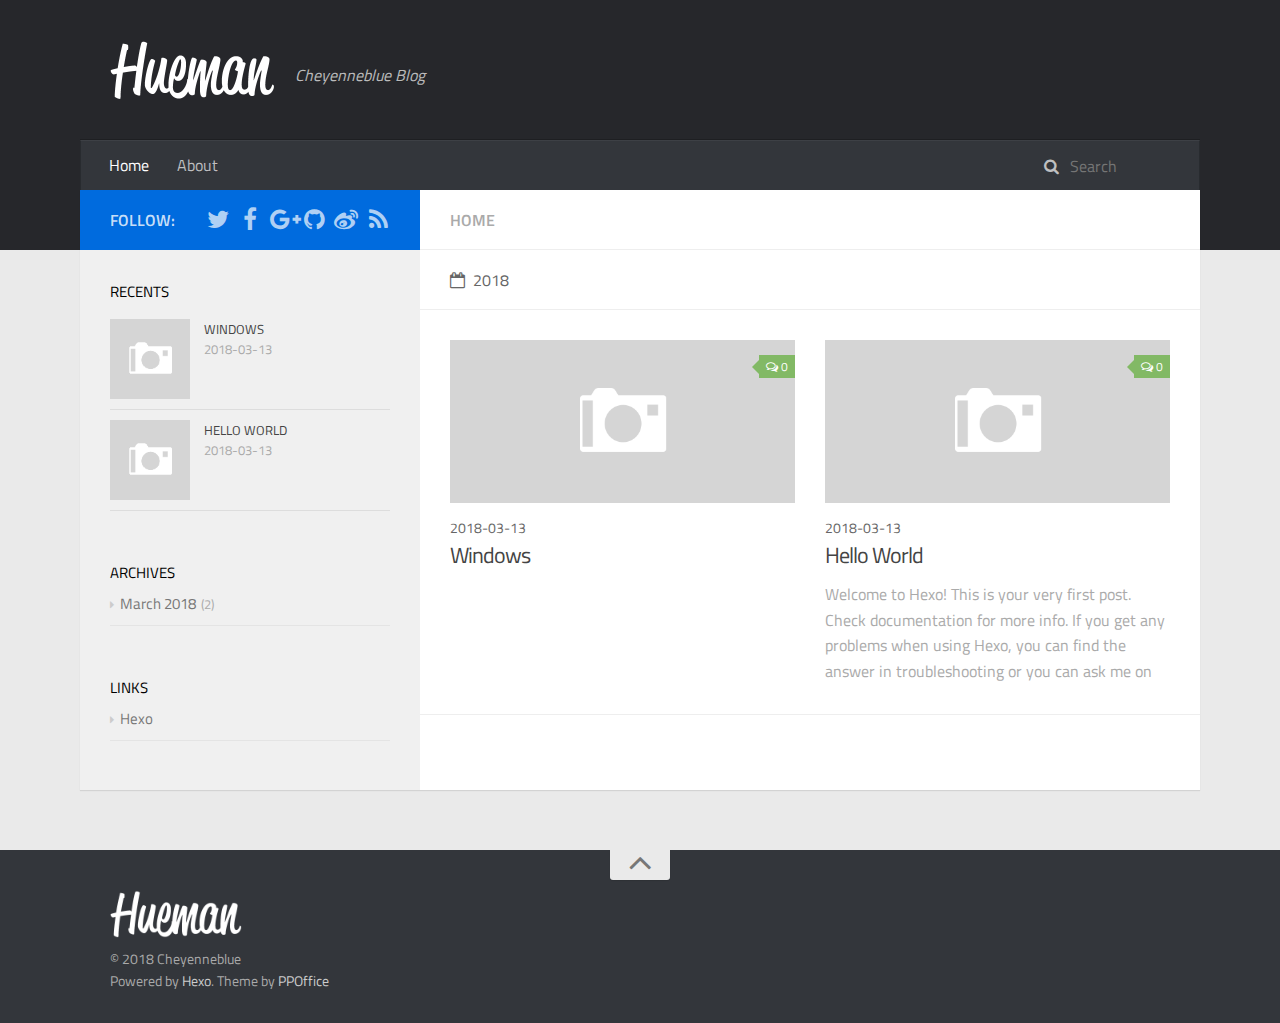
==== index.html @ 45912588 "Site updated: 2018-03-13 18:03:38" ====
<!DOCTYPE html>
<html>
<head>
    <meta charset="utf-8">
    
    <title>Geeks IT Blog</title>
    
    <meta name="viewport" content="width=device-width, initial-scale=1, maximum-scale=1">
    
    <meta name="description" content="Cheyenneblue IT Blog">
<meta property="og:type" content="website">
<meta property="og:title" content="Geeks IT Blog">
<meta property="og:url" content="http://gisferrada.github.io/index.html">
<meta property="og:site_name" content="Geeks IT Blog">
<meta property="og:description" content="Cheyenneblue IT Blog">
<meta property="og:locale" content="en">
<meta name="twitter:card" content="summary">
<meta name="twitter:title" content="Geeks IT Blog">
<meta name="twitter:description" content="Cheyenneblue IT Blog">
    

    
        <link rel="alternate" href="/" title="Geeks IT Blog" type="application/atom+xml" />
    

    

    <link rel="stylesheet" href="/libs/font-awesome/css/font-awesome.min.css">
    <link rel="stylesheet" href="/libs/titillium-web/styles.css">
    <link rel="stylesheet" href="/libs/source-code-pro/styles.css">

    <link rel="stylesheet" href="/css/style.css">

    <script src="/libs/jquery/2.0.3/jquery.min.js"></script>
    
    
        <link rel="stylesheet" href="/libs/lightgallery/css/lightgallery.min.css">
    
    
        <link rel="stylesheet" href="/libs/justified-gallery/justifiedGallery.min.css">
    
    
    


</head>

<body>
    <div id="wrap">
        <header id="header">
    <div id="header-outer" class="outer">
        <div class="container">
            <div class="container-inner">
                <div id="header-title">
                    <h1 class="logo-wrap">
                        <a href="/" class="logo"></a>
                    </h1>
                    
                        <h2 class="subtitle-wrap">
                            <p class="subtitle">Cheyenneblue Blog</p>
                        </h2>
                    
                </div>
                <div id="header-inner" class="nav-container">
                    <a id="main-nav-toggle" class="nav-icon fa fa-bars"></a>
                    <div class="nav-container-inner">
                        <ul id="main-nav">
                            
                                <li class="main-nav-list-item" >
                                    <a class="main-nav-list-link" href="/hexo-theme-hueman/">Home</a>
                                </li>
                            
                                        
                                    
                                <li class="main-nav-list-item" >
                                    <a class="main-nav-list-link" href="/hexo-theme-hueman/about/index.html">About</a>
                                </li>
                            
                        </ul>
                        <nav id="sub-nav">
                            <div id="search-form-wrap">

    <form class="search-form">
        <input type="text" class="ins-search-input search-form-input" placeholder="Search" />
        <button type="submit" class="search-form-submit"></button>
    </form>
    <div class="ins-search">
    <div class="ins-search-mask"></div>
    <div class="ins-search-container">
        <div class="ins-input-wrapper">
            <input type="text" class="ins-search-input" placeholder="Type something..." />
            <span class="ins-close ins-selectable"><i class="fa fa-times-circle"></i></span>
        </div>
        <div class="ins-section-wrapper">
            <div class="ins-section-container"></div>
        </div>
    </div>
</div>
<script>
(function (window) {
    var INSIGHT_CONFIG = {
        TRANSLATION: {
            POSTS: 'Posts',
            PAGES: 'Pages',
            CATEGORIES: 'Categories',
            TAGS: 'Tags',
            UNTITLED: '(Untitled)',
        },
        ROOT_URL: '/',
        CONTENT_URL: '/content.json',
    };
    window.INSIGHT_CONFIG = INSIGHT_CONFIG;
})(window);
</script>
<script src="/js/insight.js"></script>

</div>
                        </nav>
                    </div>
                </div>
            </div>
        </div>
    </div>
</header>
        <div class="container">
            <div class="main-body container-inner">
                <div class="main-body-inner">
                    <section id="main">
                        <div class="main-body-header">
    <h1 class="header">
    
    <em class="page-title-link" data-url="home">Home</em>
    </h1>
</div>
                        <div class="main-body-content">
                            

    
    
        
        
        <section class="archives-wrap">
            <div class="archive-year-wrap">
                <a href="/archives/2018" class="archive-year"><i class="icon fa fa-calendar-o"></i>2018</a>
            </div>
            <div class="archives">
    
    
    
        <div class="article-row">
    
        <article class="article article-summary">
    <div class="article-summary-inner">
        
        <a href="/2018/03/13/Windows/" class="thumbnail">
    
    
        <span class="thumbnail-image thumbnail-none"></span>
    
    
        
<span class="comment-counter">
    <i class="fa fa-comments-o"></i>
    
        <span class="disqus-comment-count" data-disqus-identifier="" data-disqus-url="http://gisferrada.github.io/2018/03/13/Windows/">0</span>
    
</span>


    
</a>

        
        <div class="article-meta">
            <div class="category">
            
            </div>
            <div class="date"><time datetime="2018-03-13T07:23:12.000Z" itemprop="datePublished">2018-03-13</time></div>
        </div>
        
    
        <h1 class="article-title" itemprop="name">
        <a href="/2018/03/13/Windows/">Windows</a>
        </h1>
    

        <p class="article-excerpt">
            
        </p>
    </div>
</article>
    

    
    
    
    
        <article class="article article-summary">
    <div class="article-summary-inner">
        
        <a href="/2018/03/13/hello-world/" class="thumbnail">
    
    
        <span class="thumbnail-image thumbnail-none"></span>
    
    
        
<span class="comment-counter">
    <i class="fa fa-comments-o"></i>
    
        <span class="disqus-comment-count" data-disqus-identifier="" data-disqus-url="http://gisferrada.github.io/2018/03/13/hello-world/">0</span>
    
</span>


    
</a>

        
        <div class="article-meta">
            <div class="category">
            
            </div>
            <div class="date"><time datetime="2018-03-13T05:53:38.416Z" itemprop="datePublished">2018-03-13</time></div>
        </div>
        
    
        <h1 class="article-title" itemprop="name">
        <a href="/2018/03/13/hello-world/">Hello World</a>
        </h1>
    

        <p class="article-excerpt">
            Welcome to Hexo! This is your very first post. Check documentation for more info. If you get any problems when using Hexo, you can find the answer in troubleshooting or you can ask me on GitHub.
Quick
        </p>
    </div>
</article>
    
        </div>
    


    </div></section>



                        </div>
                    </section>
                    <aside id="sidebar">
    <a class="sidebar-toggle" title="Expand Sidebar"><i class="toggle icon"></i></a>
    <div class="sidebar-top">
        <p>follow:</p>
        <ul class="social-links">
            
                
                <li>
                    <a class="social-tooltip" title="twitter" href="/" target="_blank">
                        <i class="icon fa fa-twitter"></i>
                    </a>
                </li>
                
            
                
                <li>
                    <a class="social-tooltip" title="facebook" href="/" target="_blank">
                        <i class="icon fa fa-facebook"></i>
                    </a>
                </li>
                
            
                
                <li>
                    <a class="social-tooltip" title="google-plus" href="/" target="_blank">
                        <i class="icon fa fa-google-plus"></i>
                    </a>
                </li>
                
            
                
                <li>
                    <a class="social-tooltip" title="github" href="https://github.com/ppoffice/hexo-theme-hueman" target="_blank">
                        <i class="icon fa fa-github"></i>
                    </a>
                </li>
                
            
                
                <li>
                    <a class="social-tooltip" title="weibo" href="/" target="_blank">
                        <i class="icon fa fa-weibo"></i>
                    </a>
                </li>
                
            
                
                <li>
                    <a class="social-tooltip" title="rss" href="/" target="_blank">
                        <i class="icon fa fa-rss"></i>
                    </a>
                </li>
                
            
        </ul>
    </div>
    
    <div class="widgets-container">
        
            
                

            
                
    <div class="widget-wrap">
        <h3 class="widget-title">recents</h3>
        <div class="widget">
            <ul id="recent-post" class="">
                
                    <li>
                        
                        <div class="item-thumbnail">
                            <a href="/2018/03/13/Windows/" class="thumbnail">
    
    
        <span class="thumbnail-image thumbnail-none"></span>
    
    
</a>

                        </div>
                        
                        <div class="item-inner">
                            <p class="item-category"></p>
                            <p class="item-title"><a href="/2018/03/13/Windows/" class="title">Windows</a></p>
                            <p class="item-date"><time datetime="2018-03-13T07:23:12.000Z" itemprop="datePublished">2018-03-13</time></p>
                        </div>
                    </li>
                
                    <li>
                        
                        <div class="item-thumbnail">
                            <a href="/2018/03/13/hello-world/" class="thumbnail">
    
    
        <span class="thumbnail-image thumbnail-none"></span>
    
    
</a>

                        </div>
                        
                        <div class="item-inner">
                            <p class="item-category"></p>
                            <p class="item-title"><a href="/2018/03/13/hello-world/" class="title">Hello World</a></p>
                            <p class="item-date"><time datetime="2018-03-13T05:53:38.416Z" itemprop="datePublished">2018-03-13</time></p>
                        </div>
                    </li>
                
            </ul>
        </div>
    </div>

            
                

            
                
    <div class="widget-wrap widget-list">
        <h3 class="widget-title">archives</h3>
        <div class="widget">
            <ul class="archive-list"><li class="archive-list-item"><a class="archive-list-link" href="/archives/2018/03/">March 2018</a><span class="archive-list-count">2</span></li></ul>
        </div>
    </div>


            
                

            
                

            
                
    <div class="widget-wrap widget-list">
        <h3 class="widget-title">links</h3>
        <div class="widget">
            <ul>
                
                    <li>
                        <a href="http://hexo.io">Hexo</a>
                    </li>
                
            </ul>
        </div>
    </div>


            
        
    </div>
</aside>
                </div>
            </div>
        </div>
        <footer id="footer">
    <div class="container">
        <div class="container-inner">
            <a id="back-to-top" href="javascript:;"><i class="icon fa fa-angle-up"></i></a>
            <div class="credit">
                <h1 class="logo-wrap">
                    <a href="/" class="logo"></a>
                </h1>
                <p>&copy; 2018 Cheyenneblue</p>
                <p>Powered by <a href="//hexo.io/" target="_blank">Hexo</a>. Theme by <a href="//github.com/ppoffice" target="_blank">PPOffice</a></p>
            </div>
        </div>
    </div>
</footer>
        
    
    <script>
    var disqus_shortname = 'hexo-theme-hueman';
    
    
    (function() {
    var dsq = document.createElement('script');
    dsq.type = 'text/javascript';
    dsq.async = true;
    dsq.src = '//' + disqus_shortname + '.disqus.com/count.js';
    (document.getElementsByTagName('head')[0] || document.getElementsByTagName('body')[0]).appendChild(dsq);
    })();
    </script>




    
        <script src="/libs/lightgallery/js/lightgallery.min.js"></script>
        <script src="/libs/lightgallery/js/lg-thumbnail.min.js"></script>
        <script src="/libs/lightgallery/js/lg-pager.min.js"></script>
        <script src="/libs/lightgallery/js/lg-autoplay.min.js"></script>
        <script src="/libs/lightgallery/js/lg-fullscreen.min.js"></script>
        <script src="/libs/lightgallery/js/lg-zoom.min.js"></script>
        <script src="/libs/lightgallery/js/lg-hash.min.js"></script>
        <script src="/libs/lightgallery/js/lg-share.min.js"></script>
        <script src="/libs/lightgallery/js/lg-video.min.js"></script>
    
    
        <script src="/libs/justified-gallery/jquery.justifiedGallery.min.js"></script>
    
    



<!-- Custom Scripts -->
<script src="/js/main.js"></script>

    </div>
</body>
</html>
---- libs/titillium-web/styles.css ----
/* latin-ext */
@font-face {
  font-family: 'Titillium Web';
  font-style: normal;
  font-weight: 300;
  src: local('Titillium WebLight'), local('TitilliumWeb-Light'), url(fonts/anMUvcNT0H1YN4FII8wpr9INifKjd1RJ3NxxEi9Cy2w.woff2) format('woff2');
  unicode-range: U+0100-024F, U+1E00-1EFF, U+20A0-20AB, U+20AD-20CF, U+2C60-2C7F, U+A720-A7FF;
}
/* latin */
@font-face {
  font-family: 'Titillium Web';
  font-style: normal;
  font-weight: 300;
  src: local('Titillium WebLight'), local('TitilliumWeb-Light'), url(fonts/anMUvcNT0H1YN4FII8wpr4-67659ICLY8bMrYhtePPA.woff2) format('woff2');
  unicode-range: U+0000-00FF, U+0131, U+0152-0153, U+02C6, U+02DA, U+02DC, U+2000-206F, U+2074, U+20AC, U+2212, U+2215, U+E0FF, U+EFFD, U+F000;
}
/* latin-ext */
@font-face {
  font-family: 'Titillium Web';
  font-style: normal;
  font-weight: 400;
  src: local('Titillium Web'), local('TitilliumWeb-Regular'), url(fonts/7XUFZ5tgS-tD6QamInJTcSo_WB_cotcEMUw1LsIE8mM.woff2) format('woff2');
  unicode-range: U+0100-024F, U+1E00-1EFF, U+20A0-20AB, U+20AD-20CF, U+2C60-2C7F, U+A720-A7FF;
}
/* latin */
@font-face {
  font-family: 'Titillium Web';
  font-style: normal;
  font-weight: 400;
  src: local('Titillium Web'), local('TitilliumWeb-Regular'), url(fonts/7XUFZ5tgS-tD6QamInJTcZSnX671uNZIV63UdXh3Mg0.woff2) format('woff2');
  unicode-range: U+0000-00FF, U+0131, U+0152-0153, U+02C6, U+02DA, U+02DC, U+2000-206F, U+2074, U+20AC, U+2212, U+2215, U+E0FF, U+EFFD, U+F000;
}
/* latin-ext */
@font-face {
  font-family: 'Titillium Web';
  font-style: normal;
  font-weight: 600;
  src: local('Titillium WebSemiBold'), local('TitilliumWeb-SemiBold'), url(fonts/anMUvcNT0H1YN4FII8wpr_SNRT0fZ5CX-AqRkMYgJJo.woff2) format('woff2');
  unicode-range: U+0100-024F, U+1E00-1EFF, U+20A0-20AB, U+20AD-20CF, U+2C60-2C7F, U+A720-A7FF;
}
/* latin */
@font-face {
  font-family: 'Titillium Web';
  font-style: normal;
  font-weight: 600;
  src: local('Titillium WebSemiBold'), local('TitilliumWeb-SemiBold'), url(fonts/anMUvcNT0H1YN4FII8wpr46gJz9aNFrmnwBdd69aqzY.woff2) format('woff2');
  unicode-range: U+0000-00FF, U+0131, U+0152-0153, U+02C6, U+02DA, U+02DC, U+2000-206F, U+2074, U+20AC, U+2212, U+2215, U+E0FF, U+EFFD, U+F000;
}
---- libs/source-code-pro/styles.css ----
/* latin-ext */
@font-face {
  font-family: 'Source Code Pro';
  font-style: normal;
  font-weight: 400;
  src: local('Source Code Pro'), local('SourceCodePro-Regular'), url(fonts/mrl8jkM18OlOQN8JLgasDy2Q8seG17bfDXYR_jUsrzg.woff2) format('woff2');
  unicode-range: U+0100-024F, U+1E00-1EFF, U+20A0-20AB, U+20AD-20CF, U+2C60-2C7F, U+A720-A7FF;
}
/* latin */
@font-face {
  font-family: 'Source Code Pro';
  font-style: normal;
  font-weight: 400;
  src: local('Source Code Pro'), local('SourceCodePro-Regular'), url(fonts/mrl8jkM18OlOQN8JLgasD9V_2ngZ8dMf8fLgjYEouxg.woff2) format('woff2');
  unicode-range: U+0000-00FF, U+0131, U+0152-0153, U+02C6, U+02DA, U+02DC, U+2000-206F, U+2074, U+20AC, U+2212, U+2215, U+E0FF, U+EFFD, U+F000;
}
---- css/style.css ----
#main .main-body-header em,
#main .main-body-header a,
.article-meta,
.archive-year {
  text-transform: uppercase;
  color: #666;
  line-height: 1em;
  text-shadow: 0 1px #fff;
}
#main .main-body-header em,
#main .main-body-header a,
.article-meta,
.archive-year,
#main .main-body-header em a,
#main .main-body-header a a,
.article-meta a,
.archive-year a {
  text-decoration: none;
}
.widget h1,
.article-entry h1 {
  font-size: 2em;
}
.widget h2,
.article-entry h2 {
  font-size: 1.5em;
}
.widget h3,
.article-entry h3 {
  font-size: 1.3em;
}
.widget h4,
.article-entry h4 {
  font-size: 1.2em;
}
.widget h5,
.article-entry h5 {
  font-size: 1em;
}
.widget h6,
.article-entry h6 {
  font-size: 1em;
  color: #aaa;
}
.widget hr,
.article-entry hr {
  border: 1px dashed #ddd;
}
.widget strong,
.article-entry strong {
  font-weight: bold;
}
.widget em,
.article-entry em,
.widget cite,
.article-entry cite {
  font-style: italic;
}
.widget sup,
.article-entry sup,
.widget sub,
.article-entry sub {
  font-size: 0.75em;
  line-height: 0;
  position: relative;
  vertical-align: baseline;
}
.widget sup,
.article-entry sup {
  top: -0.5em;
}
.widget sub,
.article-entry sub {
  bottom: -0.2em;
}
.widget small,
.article-entry small {
  font-size: 0.85em;
}
.widget acronym,
.article-entry acronym,
.widget abbr,
.article-entry abbr {
  border-bottom: 1px dotted;
}
.widget ul,
.article-entry ul,
.widget ol,
.article-entry ol,
.widget dl,
.article-entry dl {
  line-height: 1.6em;
}
.widget ul ul,
.article-entry ul ul,
.widget ol ul,
.article-entry ol ul,
.widget ul ol,
.article-entry ul ol,
.widget ol ol,
.article-entry ol ol {
  margin-top: 0;
  margin-bottom: 0;
  margin-left: 20px;
}
.widget ul,
.article-entry ul {
  list-style: disc;
  list-style-position: inside;
}
.widget ol,
.article-entry ol {
  list-style: decimal;
  list-style-position: inside;
}
.widget dt,
.article-entry dt {
  font-weight: bold;
  list-style-position: inside;
}
html,
body,
div,
span,
applet,
object,
iframe,
h1,
h2,
h3,
h4,
h5,
h6,
p,
blockquote,
pre,
a,
abbr,
acronym,
address,
big,
cite,
code,
del,
dfn,
em,
img,
ins,
kbd,
q,
s,
samp,
small,
strike,
strong,
sub,
sup,
tt,
var,
dl,
dt,
dd,
ol,
ul,
li,
fieldset,
form,
label,
legend,
table,
caption,
tbody,
tfoot,
thead,
tr,
th,
td {
  margin: 0;
  padding: 0;
  border: 0;
  outline: 0;
  font-weight: inherit;
  font-style: inherit;
  font-family: inherit;
  font-size: 100%;
  vertical-align: baseline;
}
body {
  line-height: 1;
  color: #000;
  background: #fff;
}
ol,
ul {
  list-style: none;
}
table {
  border-collapse: separate;
  border-spacing: 0;
  vertical-align: middle;
}
caption,
th,
td {
  text-align: left;
  font-weight: normal;
  vertical-align: middle;
}
a img {
  border: none;
}
input,
button {
  margin: 0;
  padding: 0;
}
input::-moz-focus-inner,
button::-moz-focus-inner {
  border: 0;
  padding: 0;
}
html,
body,
#container {
  height: 100%;
}
::selection {
  color: #fff;
  background: #006bde;
}
body {
  background: #eaeaea;
  font: 14px "Titillium Web", "Helvetica Neue", Helvetica, Arial, "Microsoft Yahei", sans-serif;
  -webkit-text-size-adjust: 100%;
}
code {
  margin: 0 2px;
  color: #e96900;
  padding: 3px 5px;
  font-size: 0.8em;
  border-radius: 2px;
  font-family: "Source Code Pro", Consolas, Monaco, Menlo, Consolas, monospace;
  background-color: #f8f8f8;
}
.container {
  position: relative;
  padding: 0 20px;
}
.container-inner {
  max-width: 1120px;
  min-width: 320px;
  width: 100%;
  margin: 0 auto;
}
.container-inner:before,
.container-inner:after {
  content: "";
  display: table;
}
.container-inner:after {
  clear: both;
}
.left,
.alignleft {
  float: left;
}
.right,
.alignright {
  float: right;
}
.clear {
  clear: both;
}
.logo {
  display: block;
  padding: 10px 0;
  width: 165px;
  height: 60px;
  background-image: url("images/logo-header.png");
  background-position: 0px 10px;
  background-repeat: no-repeat;
  -webkit-background-size: 165px 60px;
  -moz-background-size: 165px 60px;
  background-size: 165px 60px;
}
.main-body {
  margin-top: -60px;
  background-color: #fff;
}
.main-body-inner {
  position: relative;
  -webkit-box-sizing: border-box;
  -moz-box-sizing: border-box;
  box-sizing: border-box;
  -webkit-box-shadow: rgba(0,0,0,0.098) 0px 1px 1px 0px;
  box-shadow: rgba(0,0,0,0.098) 0px 1px 1px 0px;
  padding-left: 340px;
  background: url("images/s-left.png") repeat-y left 0;
}
.main-body-inner:before,
.main-body-inner:after {
  content: "";
  display: table;
}
.main-body-inner:after {
  clear: both;
}
#main {
  float: right;
  width: 100%;
  -webkit-box-sizing: border-box;
  -moz-box-sizing: border-box;
  box-sizing: border-box;
  min-height: 600px;
}
#main .main-body-header {
  background: #fff;
  position: relative;
  padding: 18px 30px 17px;
  border-bottom: 1px solid #eee;
  color: #666;
  font-size: 16px;
  font-weight: 600;
  text-transform: uppercase;
  line-height: 24px;
}
#main .main-body-header .page-title-link,
#main .main-body-header i {
  margin-right: 8px;
}
#main .main-body-header i {
  font-weight: 400;
}
#main .main-body-header em,
#main .main-body-header a {
  color: #aaa;
}
#main .main-body-content:before,
#main .main-body-content:after {
  content: "";
  display: table;
}
#main .main-body-content:after {
  clear: both;
}
#header {
  background: #26272b;
  padding-bottom: 60px;
  position: relative;
}
#header-outer {
  height: 100%;
  position: relative;
}
#header-inner {
  position: relative;
}
#header-title {
  text-align: center;
  padding: 30px 30px;
}
#header-title:before,
#header-title:after {
  content: "";
  display: table;
}
#header-title:after {
  clear: both;
}
#header-title .logo-wrap,
#header-title .subtitle-wrap {
  float: left;
}
#header-title .subtitle-wrap {
  padding: 10px 0px 0px;
  margin-left: 20px;
}
#header-title .subtitle {
  font-size: 16px;
  font-style: italic;
  line-height: 70px;
  color: rgba(255,255,255,0.7);
  text-shadow: 0 1px rgba(0,0,0,0.2);
}
.nav-container .nav-icon,
.nav-container .nav-container-inner #main-nav .main-nav-list-item .main-nav-list-link {
  float: left;
  color: rgba(255,255,255,0.7);
  text-decoration: none;
  text-shadow: 0 1px rgba(0,0,0,0.2);
  display: block;
  padding: 20px 15px;
  -webkit-transition: 0.2s ease-in;
  -moz-transition: 0.2s ease-in;
  -ms-transition: 0.2s ease-in;
  transition: 0.2s ease-in;
}
.nav-container .nav-icon:hover,
.nav-container .nav-container-inner #main-nav .main-nav-list-item .main-nav-list-link:hover {
  color: #fff;
  background: rgba(0,0,0,0.1);
}
.nav-container {
  padding: 0 15px;
  background: #33363b;
  z-index: 1;
  -webkit-box-shadow: inset 0 1px 0 rgba(255,255,255,0.05), 0 -1px 0 rgba(0,0,0,0.2), inset 1px 0 0 rgba(0,0,0,0.2), inset -1px 0 0 rgba(0,0,0,0.2);
  box-shadow: inset 0 1px 0 rgba(255,255,255,0.05), 0 -1px 0 rgba(0,0,0,0.2), inset 1px 0 0 rgba(0,0,0,0.2), inset -1px 0 0 rgba(0,0,0,0.2);
}
.nav-container:before,
.nav-container:after {
  content: "";
  display: table;
}
.nav-container:after {
  clear: both;
}
.nav-container .nav-icon {
  line-height: 20px;
  padding: 15px 14px;
  text-align: center;
  font-size: 14px;
  position: relative;
  cursor: pointer;
}
.nav-container #main-nav-toggle {
  display: none;
  width: 100%;
  text-align: right;
  -webkit-box-sizing: border-box;
  -moz-box-sizing: border-box;
  box-sizing: border-box;
  border-bottom: 1px solid rgba(255,255,255,0.06);
}
.nav-container #main-nav-toggle:before {
  content: "\f0c9";
}
.nav-container .nav-container-inner:before,
.nav-container .nav-container-inner:after {
  content: "";
  display: table;
}
.nav-container .nav-container-inner:after {
  clear: both;
}
.nav-container .nav-container-inner #main-nav {
  float: left;
}
.nav-container .nav-container-inner #main-nav .main-nav-list {
  float: left;
}
.nav-container .nav-container-inner #main-nav .main-nav-list-item {
  position: relative;
  float: left;
}
.nav-container .nav-container-inner #main-nav .main-nav-list-item.top-level-menu > a:after {
  content: "\f0d7" !important;
  float: none;
  margin-left: 6px;
  font-size: 14px;
  line-height: 1.2em;
  opacity: 0.5;
  font-family: FontAwesome;
  display: inline-block;
}
.nav-container .nav-container-inner #main-nav .main-nav-list-item.top-level-menu:hover > a {
  color: #fff;
  background: rgba(0,0,0,0.1);
}
.nav-container .nav-container-inner #main-nav .main-nav-list-item .main-nav-list-link {
  line-height: 20px;
  padding: 15px 14px;
  font-size: 16px;
}
.nav-container .nav-container-inner #main-nav .main-nav-list-item .main-nav-list-link.current {
  color: #fff;
}
.nav-container .nav-container-inner #main-nav .main-nav-list-item .main-nav-list-child {
  top: 100%;
  display: none;
  padding: 10px 0;
  overflow: hidden;
  position: absolute;
  width: 180px;
  background: #33363b url("images/opacity-10.png") repeat;
}
.nav-container .nav-container-inner #main-nav .main-nav-list-item .main-nav-list-child li {
  -webkit-box-shadow: 0 1px 0 rgba(255,255,255,0.06);
  box-shadow: 0 1px 0 rgba(255,255,255,0.06);
}
.nav-container .nav-container-inner #main-nav .main-nav-list-item .main-nav-list-child li:last-child {
  -webkit-box-shadow: none;
  box-shadow: none;
}
.nav-container .nav-container-inner #main-nav .main-nav-list-item .main-nav-list-child li,
.nav-container .nav-container-inner #main-nav .main-nav-list-item .main-nav-list-child li a {
  width: 100%;
  display: block;
  -webkit-box-sizing: border-box;
  -moz-box-sizing: border-box;
  box-sizing: border-box;
}
.nav-container .nav-container-inner #sub-nav {
  float: right;
}
.search-form {
  padding: 14px 15px 16px;
  height: 50px;
  overflow: hidden;
  -webkit-box-sizing: border-box;
  -moz-box-sizing: border-box;
  box-sizing: border-box;
}
.search-form:before {
  content: "\f002";
  margin-right: 8px;
  color: rgba(255,255,255,0.7);
  font: normal normal normal 16px/1 FontAwesome;
}
.search-form-input,
.search-form-input.ins-search-input,
.search-form-input.st-ui-search-input,
.search-form-input.st-default-search-input {
  -webkit-appearance: textarea;
  padding: 0;
  width: 100px;
  height: auto !important;
  border: none !important;
  outline: none !important;
  background: none !important;
  line-height: 1.6em;
  -webkit-transition: 0.2s ease-in;
  -moz-transition: 0.2s ease-in;
  -ms-transition: 0.2s ease-in;
  transition: 0.2s ease-in;
  font: 16px "Titillium Web", "Helvetica Neue", Helvetica, Arial, "Microsoft Yahei", sans-serif;
  color: rgba(255,255,255,0.7);
}
.search-form-input:focus,
.search-form-input.ins-search-input:focus,
.search-form-input.st-ui-search-input:focus,
.search-form-input.st-default-search-input:focus {
  width: 200px;
}
.search-form-input::-webkit-search-results-decoration,
.search-form-input.ins-search-input::-webkit-search-results-decoration,
.search-form-input.st-ui-search-input::-webkit-search-results-decoration,
.search-form-input.st-default-search-input::-webkit-search-results-decoration,
.search-form-input::-webkit-search-cancel-button,
.search-form-input.ins-search-input::-webkit-search-cancel-button,
.search-form-input.st-ui-search-input::-webkit-search-cancel-button,
.search-form-input.st-default-search-input::-webkit-search-cancel-button {
  -webkit-appearance: none;
}
.search-form-submit {
  display: none;
}
#sidebar {
  float: left;
  margin-left: -340px;
  width: 340px;
}
#sidebar .sidebar-toggle {
  display: none;
}
#sidebar .sidebar-top {
  background: #006bde;
  padding: 15px 30px;
}
#sidebar .sidebar-top:before,
#sidebar .sidebar-top:after {
  content: "";
  display: table;
}
#sidebar .sidebar-top:after {
  clear: both;
}
#sidebar .sidebar-top .sidebar-top-inner:before,
#sidebar .sidebar-top .sidebar-top-inner:after {
  content: "";
  display: table;
}
#sidebar .sidebar-top .sidebar-top-inner:after {
  clear: both;
}
#sidebar .sidebar-top p {
  float: left;
  color: rgba(255,255,255,0.8);
  font-size: 16px;
  font-weight: 600;
  text-transform: uppercase;
  line-height: 24px;
  padding: 3px 0;
}
#sidebar .sidebar-top .social-links {
  float: right;
  position: relative;
  padding-top: 2px;
}
#sidebar .sidebar-top .social-links li {
  float: left;
  margin-left: 8px;
}
#sidebar .sidebar-top .social-links li a:hover i:before {
  color: #fff;
}
#sidebar .sidebar-top .social-links .social-tooltip {
  position: relative;
}
#sidebar .sidebar-top .social-links .social-tooltip:hover:after {
  top: -41px;
  background: #fff;
  font-size: 14px;
  color: #666;
  content: attr(title);
  display: block;
  right: 0;
  padding: 5px 15px;
  position: absolute;
  white-space: nowrap;
  border-radius: 3px;
  -webkit-box-shadow: 0 0 2px rgba(0,0,0,0.2);
  box-shadow: 0 0 2px rgba(0,0,0,0.2);
  text-transform: uppercase;
  z-index: 1;
}
#sidebar .sidebar-top .social-links .social-tooltip:hover:before {
  top: -10px;
  right: 8px;
  border: solid;
  border-color: #fff transparent;
  border-width: 5px 5px 0 5px;
  content: "";
  display: block;
  position: absolute;
  z-index: 2;
}
#sidebar .sidebar-top i {
  color: rgba(255,255,255,0.7);
  font-size: 24px;
  width: 24px;
}
#article-nav {
  position: relative;
}
#article-nav:before,
#article-nav:after {
  content: "";
  display: table;
}
#article-nav:after {
  clear: both;
}
.article-nav-link-wrap {
  position: relative;
  margin-top: 0;
  display: block;
  color: #aaa;
  padding: 16px 40px 24px;
  border-bottom: 1px solid #ddd;
  -webkit-transition: 0.2s ease-in;
  -moz-transition: 0.2s ease-in;
  -ms-transition: 0.2s ease-in;
  transition: 0.2s ease-in;
  text-align: center;
  text-decoration: none;
}
.article-nav-link-wrap .icon {
  position: absolute;
  color: #ccc;
  font-size: 18px;
  top: 50%;
  width: 1em;
  margin-top: -10px;
}
.article-nav-link-wrap #icon-chevron-left {
  left: 10px;
}
.article-nav-link-wrap #icon-chevron-right {
  right: 10px;
}
.article-nav-link-wrap:hover {
  background: rgba(0,0,0,0.02);
}
.article-nav-link-wrap:hover .icon {
  color: #006bde;
}
.article-nav-caption {
  display: block;
  font-size: 12px;
  color: #aaa;
  letter-spacing: 0.5px;
  line-height: 24px;
  font-weight: normal;
  text-transform: uppercase;
}
.article-nav-title {
  font-size: 15px;
  color: #666;
}
.widget-wrap {
  padding: 30px 30px 20px;
}
.widget-title {
  font-size: 15px;
  font-weight: 400;
  text-transform: uppercase;
  margin-bottom: 6px;
}
.widget {
  line-height: 1.6em;
  word-wrap: break-word;
  font-size: 0.9em;
  color: #777;
  border-radius: 3px;
}
.widget a {
  text-decoration: none;
  color: #777;
}
.widget a:hover {
  color: #444;
}
.widget ul ul,
.widget ol ul,
.widget dl ul,
.widget ul ol,
.widget ol ol,
.widget dl ol,
.widget ul dl,
.widget ol dl,
.widget dl dl {
  margin-left: 15px;
  list-style: disc;
}
.widget ul,
.widget ol {
  list-style: none;
  margin: 0;
}
.widget ul ul,
.widget ol ul,
.widget ul ol,
.widget ol ol {
  margin: 0 20px;
}
.widget ul ul,
.widget ol ul {
  list-style: disc;
}
.widget ul ol,
.widget ol ol {
  list-style: decimal;
}
.widget-list ul,
.widget-list ol {
  list-style: none;
}
.widget-list ul li,
.widget-list ol li {
  margin: 10px 0;
  padding-bottom: 10px;
  font-size: 15px;
  border-bottom: 1px solid #e4e4e4;
}
.widget-list ul li:last-child,
.widget-list ol li:last-child {
  margin-bottom: 0px;
}
.widget-list ul li a,
.widget-list ol li a {
  color: #777;
}
.widget-list ul li a:before,
.widget-list ol li a:before {
  color: #ccc;
  content: "\f0da";
  font-size: 12px;
  margin-right: 6px;
  font-family: FontAwesome;
  -webkit-transition: 0.2s ease;
  -moz-transition: 0.2s ease;
  -ms-transition: 0.2s ease;
  transition: 0.2s ease;
}
.widget-list ul li a:hover:before,
.widget-list ol li a:hover:before {
  color: #444;
}
.widget-list ul ul,
.widget-list ol ul,
.widget-list ul ol,
.widget-list ol ol {
  list-style: none;
}
.widget-list ul ul li,
.widget-list ol ul li,
.widget-list ul ol li,
.widget-list ol ol li {
  border: none;
  padding-bottom: 0;
}
.widget-float a {
  font-size: 15px;
}
#recent-post li {
  padding: 10px 0 10px 94px;
  border-bottom: 1px solid #ddd;
}
#recent-post li:before,
#recent-post li:after {
  content: "";
  display: table;
}
#recent-post li:after {
  clear: both;
}
#recent-post.no-thumbnail li {
  padding: 10px 0px;
}
#recent-post li .item-thumbnail {
  opacity: 1;
  margin-left: -94px;
  -webkit-transition: all 0.2s ease;
  -moz-transition: all 0.2s ease;
  -ms-transition: all 0.2s ease;
  transition: all 0.2s ease;
  float: left;
}
#recent-post li .item-thumbnail .thumbnail {
  width: 80px;
  height: 80px;
  display: block;
  position: relative;
  overflow: hidden;
}
#recent-post li .item-thumbnail .thumbnail span {
  width: 100%;
  height: 100%;
  display: block;
}
#recent-post li .item-thumbnail .thumbnail .thumbnail-image {
  position: absolute;
  -webkit-background-size: cover;
  -moz-background-size: cover;
  background-size: cover;
  background-position: center;
}
#recent-post li .item-thumbnail .thumbnail .thumbnail-none {
  background-image: url("images/thumb-default-small.png");
  -webkit-background-size: 100% 100%;
  -moz-background-size: 100% 100%;
  background-size: 100% 100%;
}
#recent-post li .item-inner a,
#recent-post li .item-inner .item-category {
  font-size: 13px;
  text-transform: uppercase;
}
#recent-post li .item-inner a a,
#recent-post li .item-inner .item-category a {
  color: #006bde;
}
#recent-post li .item-inner a a:hover,
#recent-post li .item-inner .item-category a:hover {
  color: #444;
}
#recent-post li .item-inner a a,
#recent-post li .item-inner .item-category a,
#recent-post li .item-inner a .icon,
#recent-post li .item-inner .item-category .icon {
  margin-right: 5px;
}
#recent-post li .item-inner .item-title {
  font-size: 15px;
}
#recent-post li .item-inner .item-title a {
  color: #444;
  -webkit-transition: all 0.2s ease;
  -moz-transition: all 0.2s ease;
  -ms-transition: all 0.2s ease;
  transition: all 0.2s ease;
}
#recent-post li .item-inner .item-date {
  color: #aaa;
  font-size: 13px;
  text-transform: uppercase;
}
#recent-post li:hover .item-thumbnail {
  opacity: 0.8;
}
#recent-post li:hover .item-title a {
  color: #006bde;
}
.category-list-count,
.tag-list-count,
.archive-list-count {
  padding-left: 5px;
  color: #aaa;
  font-size: 0.85em;
}
.category-list-count:before,
.tag-list-count:before,
.archive-list-count:before {
  content: "(";
}
.category-list-count:after,
.tag-list-count:after,
.archive-list-count:after {
  content: ")";
}
.tagcloud a {
  margin-right: 5px;
}
.toc-article {
  margin: 0;
  padding: 0;
}
.toc-article .toc {
  padding: 0;
  margin: 10px 0 0;
}
.toc-article .toc .toc-item {
  list-style: none;
}
.article-single {
  padding: 30px 30px 20px;
}
.article-inner {
  overflow: hidden;
}
.article-row {
  width: 100%;
  float: left;
  position: relative;
  padding: 30px 0px 0px 30px;
  border-bottom: 1px solid #eee;
  -webkit-box-sizing: border-box;
  -moz-box-sizing: border-box;
  box-sizing: border-box;
}
.article-row:before,
.article-row:after {
  content: "";
  display: table;
}
.article-row:after {
  clear: both;
}
.article-summary {
  width: 50%;
  float: left;
  margin-bottom: 30px;
}
.article-summary a {
  text-decoration: none;
  color: #006bde;
}
.article-summary .article-summary-inner {
  margin-right: 30px;
}
.article-summary .article-summary-inner .thumbnail {
  height: 0;
  width: 100%;
  display: block;
  overflow: hidden;
  position: relative;
  margin-bottom: 1em;
  padding-bottom: 47.11%;
}
.article-summary .article-summary-inner .thumbnail .comment-counter {
  right: 0;
  top: 15px;
  color: #fff;
  font-size: 12px;
  padding: 2px 7px;
  line-height: 19px;
  position: absolute;
  display: inline-block;
  background-color: #82b965;
}
.article-summary .article-summary-inner .thumbnail .comment-counter:before {
  top: 3px;
  left: -16px;
  content: '';
  position: absolute;
  display: inline-block;
  border: 9px solid transparent;
  border-right-color: #82b965;
}
.article-summary .article-summary-inner .thumbnail .thumbnail-image {
  display: block;
  position: absolute;
  width: 100%;
  height: 100%;
  opacity: 1;
  -webkit-background-size: cover;
  -moz-background-size: cover;
  background-size: cover;
  background-position: center;
  -webkit-transition: opacity 0.3s ease-in;
  -moz-transition: opacity 0.3s ease-in;
  -ms-transition: opacity 0.3s ease-in;
  transition: opacity 0.3s ease-in;
}
.article-summary .article-summary-inner .thumbnail .thumbnail-none {
  width: 100%;
  height: 100%;
  -webkit-background-size: 100% 100%;
  -moz-background-size: 100% 100%;
  background-size: 100% 100%;
  background-image: url("images/thumb-default.png");
}
.article-summary .article-summary-inner .article-title {
  margin-bottom: 10px;
  font-size: 22px;
  font-weight: 400;
  line-height: 1.5em;
  word-wrap: break-word;
}
.article-summary .article-summary-inner .article-title a {
  -webkit-transition: color 0.3s ease-in;
  -moz-transition: color 0.3s ease-in;
  -ms-transition: color 0.3s ease-in;
  transition: color 0.3s ease-in;
  color: #444;
}
.article-summary .article-summary-inner .article-excerpt {
  position: relative;
  color: #aaa;
  font-size: 16px;
  line-height: 1.6em;
  overflow: hidden;
  height: 6.4em;
}
.article-summary:hover .thumbnail .thumbnail-image {
  opacity: 0.7;
}
.article-summary:hover .article-title a {
  color: #006bde;
}
.article-category {
  float: left;
  line-height: 1em;
  color: #ccc;
  text-shadow: 0 1px #fff;
  margin-left: 8px;
}
.article-category:before {
  content: "\2022";
}
.article-title {
  text-decoration: none;
  font-size: 38px;
  letter-spacing: -1px;
  color: #555;
  line-height: 1.3em;
  -webkit-transition: color 0.2s;
  -moz-transition: color 0.2s;
  -ms-transition: color 0.2s;
  transition: color 0.2s;
  margin-bottom: 10px;
}
a.article-title:hover {
  color: #006bde;
}
.article-meta {
  line-height: 1.6em;
}
.article-meta:before,
.article-meta:after {
  content: "";
  display: table;
}
.article-meta:after {
  clear: both;
}
.article-meta > div {
  float: left;
  margin-right: 10px;
}
.article-meta > div .fa {
  margin-right: 3px;
}
.article-meta a {
  color: #555;
}
.article-meta a:hover {
  color: color-link;
}
.article-meta .category {
  text-transform: uppercase;
}
.article-meta .category a,
.article-meta .category i {
  margin-left: 0;
  margin-right: 6px;
}
.article-summary .article-meta {
  height: 1.6em;
  overflow: hidden;
}
.article-summary .article-meta a {
  color: #006bde;
}
.article-summary .article-meta > div {
  margin-right: 0;
}
.article-tag .tag-link:before {
  content: "#";
}
.article-entry {
  color: #555;
  font-size: 18px;
  font-weight: 300;
  line-height: 1.6em;
}
.article-entry:before,
.article-entry:after {
  content: "";
  display: table;
}
.article-entry:after {
  clear: both;
}
.article-entry p,
.article-entry table {
  margin: 1.6em 0;
}
.article-entry h1,
.article-entry h2,
.article-entry h3,
.article-entry h4,
.article-entry h5,
.article-entry h6 {
  font-weight: 600;
}
.article-entry h1,
.article-entry h2,
.article-entry h3,
.article-entry h4,
.article-entry h5,
.article-entry h6 {
  line-height: 1.3em;
  margin: 1.3em 0;
}
.article-entry a {
  color: #006bde;
  text-decoration: none;
}
.article-entry a:hover {
  text-decoration: underline;
}
.article-entry ul,
.article-entry ol,
.article-entry dl {
  margin-top: 1.6em;
  margin-bottom: 1.6em;
  list-style-position: outside;
  padding-left: 1.4em;
}
.article-entry ul p,
.article-entry ol p,
.article-entry dl p {
  margin: 0;
}
.article-entry img,
.article-entry video {
  max-width: 100%;
  height: auto;
  display: block;
  margin: auto;
}
.article-entry iframe {
  border: none;
}
.article-entry table {
  width: 100%;
  border-collapse: collapse;
  border-spacing: 0;
}
.article-entry th {
  font-weight: 600;
  border-bottom: 3px solid #ddd;
  padding-bottom: 0.5em;
}
.article-entry td {
  border-bottom: 1px solid #ddd;
  padding: 10px 0;
}
.article-entry blockquote {
  color: #777;
  quote: none;
  margin: 0 0 20px 0;
  position: relative;
  font-style: italic;
  padding-left: 50px;
}
.article-entry blockquote:before {
  top: 0;
  left: 0;
  color: #ccc;
  font-size: 32px;
  content: "\f10d";
  position: absolute;
  text-align: center;
  font-style: normal;
  font-family: 'FontAwesome';
}
.article-entry blockquote footer {
  font-size: 14px;
  margin: 1.6em 0;
  font-family: "Titillium Web", "Helvetica Neue", Helvetica, Arial, "Microsoft Yahei", sans-serif;
}
.article-entry blockquote footer cite:before {
  content: "—";
  padding: 0 0.5em;
}
.article-entry .pullquote {
  text-align: left;
  width: 45%;
  margin: 0;
}
.article-entry .pullquote.left {
  margin-left: 0.5em;
  margin-right: 1em;
}
.article-entry .pullquote.right {
  margin-right: 0.5em;
  margin-left: 1em;
}
.article-entry .caption {
  color: #aaa;
  display: block;
  font-size: 0.9em;
  margin-top: 0.5em;
  position: relative;
  text-align: center;
}
.article-entry .video-container {
  position: relative;
  padding-top: 56.25%;
  height: 0;
  overflow: hidden;
}
.article-entry .video-container iframe,
.article-entry .video-container object,
.article-entry .video-container embed {
  position: absolute;
  top: 0;
  left: 0;
  width: 100%;
  height: 100%;
  margin-top: 0;
}
.article-more-link a {
  display: inline-block;
  line-height: 1em;
  padding: 6px 15px;
  border-radius: 15px;
  background: #eaeaea;
  color: #aaa;
  text-shadow: 0 1px #fff;
  text-decoration: none;
}
.article-more-link a:hover {
  background: #006bde;
  color: #fff;
  text-decoration: none;
  text-shadow: 0 1px #0056b2;
}
.article-footer {
  font-size: 14px;
  line-height: 1.6em;
  border-top: 1px solid #ddd;
  padding-top: 1.6em;
}
.article-footer:before,
.article-footer:after {
  content: "";
  display: table;
}
.article-footer:after {
  clear: both;
}
.article-footer a {
  color: #aaa;
  text-decoration: none;
}
.article-footer a:hover {
  color: #555;
}
.article-comment-link i,
.article-share-link i {
  padding-right: 8px;
}
.article-comment-link {
  float: right;
}
.article-share-link {
  cursor: pointer;
  float: right;
  margin-left: 20px;
}
.article-share-box {
  position: absolute;
  display: none;
  background: #fff;
  -webkit-box-shadow: 1px 2px 10px rgba(0,0,0,0.2);
  box-shadow: 1px 2px 10px rgba(0,0,0,0.2);
  border-radius: 3px;
  margin-left: -145px;
  overflow: hidden;
  z-index: 1;
}
.article-share-box.on {
  display: block;
}
.article-share-input {
  width: 100%;
  background: none;
  -webkit-box-sizing: border-box;
  -moz-box-sizing: border-box;
  box-sizing: border-box;
  font: 14px "Titillium Web", "Helvetica Neue", Helvetica, Arial, "Microsoft Yahei", sans-serif;
  padding: 0 15px;
  color: #555;
  outline: none;
  border: 1px solid #ddd;
  border-radius: 3px 3px 0 0;
  height: 36px;
  line-height: 36px;
}
.article-share-links {
  background: #eaeaea;
}
.article-share-links:before,
.article-share-links:after {
  content: "";
  display: table;
}
.article-share-links:after {
  clear: both;
}
.article-share-twitter,
.article-share-facebook,
.article-share-pinterest,
.article-share-google {
  width: 50px;
  height: 36px;
  display: block;
  float: left;
  position: relative;
  color: #999;
  text-align: center;
  line-height: 36px;
  text-decoration: none;
}
.article-share-twitter:before,
.article-share-facebook:before,
.article-share-pinterest:before,
.article-share-google:before {
  font-size: 20px;
  font-family: FontAwesome;
}
.article-share-twitter:hover,
.article-share-facebook:hover,
.article-share-pinterest:hover,
.article-share-google:hover {
  color: #fff;
}
.article-share-twitter:before {
  content: "\f099";
}
.article-share-twitter:hover {
  background: #00aced;
  text-shadow: 0 1px #008abe;
}
.article-share-facebook:before {
  content: "\f09a";
}
.article-share-facebook:hover {
  background: #3b5998;
  text-shadow: 0 1px #2f477a;
}
.article-share-pinterest:before {
  content: "\f0d2";
}
.article-share-pinterest:hover {
  background: #cb2027;
  text-shadow: 0 1px #a21a1f;
}
.article-share-google:before {
  content: "\f0d5";
}
.article-share-google:hover {
  background: #dd4b39;
  text-shadow: 0 1px #be3221;
}
.article-gallery {
  background: #000;
  position: relative;
}
.article-gallery-photos {
  position: relative;
  overflow: hidden;
}
.article-gallery-img {
  display: none;
  max-width: 100%;
}
.article-gallery-img:first-child {
  display: block;
}
.article-gallery-img.loaded {
  position: absolute;
  display: block;
}
.article-gallery-img img {
  display: block;
  max-width: 100%;
  margin: 0 auto;
}
.article-gallery {
  overflow: hidden;
  background: #000;
  position: relative;
  text-align: center;
  margin: 1.6em 0;
}
.article-gallery .gallery-item {
  display: none;
  max-width: 100%;
}
.article-gallery .gallery-item:before,
.article-gallery .gallery-item:after {
  top: 50%;
  width: 40px;
  height: 36px;
  font-size: 36px;
  line-height: 36px;
  margin-top: -18px;
  position: absolute;
  font-family: FontAwesome;
  color: rgba(255,255,255,0.5);
}
.article-gallery .gallery-item:hover:before,
.article-gallery .gallery-item:hover:after {
  color: rgba(255,255,255,0.8);
}
.article-gallery .gallery-item:before {
  left: 0;
  content: "\f104";
}
.article-gallery .gallery-item:after {
  right: 0;
  content: "\f105";
}
.article-gallery .gallery-item:first-child {
  display: block;
}
.article-gallery .gallery-item img {
  display: block;
  max-width: 100%;
  margin: 0 auto;
}
.article.rtl .article-title,
.article.rtl .article-excerpt,
.article.rtl .article-entry p {
  direction: rtl;
}
.article.rtl .article-meta > div {
  float: right;
  margin-left: 10px;
  margin-right: 0;
}
.article.rtl .article-meta .category a,
.article.rtl .article-meta .category i {
  margin-right: 0;
  margin-left: 6px;
}
.article.rtl .article-meta .category a:first-child,
.article.rtl .article-meta .category i:first-child {
  margin-left: 0;
}
.lg-outer .lg-thumb-item {
  border-radius: 0 !important;
}
#comments {
  padding: 30px 30px 20px;
}
#comments a {
  color: #006bde;
}
.archives-wrap {
  margin: block-margin 0;
}
.archives:before,
.archives:after {
  content: "";
  display: table;
}
.archives:after {
  clear: both;
}
.archive-year-wrap {
  padding: 18px 30px 17px;
  font-size: 16px;
  color: #666;
  border-bottom: 1px solid #eee;
}
.archive-year i {
  margin-right: 8px;
}
.archives {
  -webkit-column-gap: 10px;
  -moz-column-gap: 10px;
  column-gap: 10px;
}
@media mq-tablet {
  .archives {
    -webkit-column-count: 2;
    -moz-column-count: 2;
    column-count: 2;
  }
}
@media mq-normal {
  .archives {
    -webkit-column-count: 3;
    -moz-column-count: 3;
    column-count: 3;
  }
}
.archive-article-inner {
  padding: 10px;
  margin-bottom: 15px;
}
.archive-article-title {
  text-decoration: none;
  font-weight: bold;
  color: #555;
  -webkit-transition: color 0.2s;
  -moz-transition: color 0.2s;
  -ms-transition: color 0.2s;
  transition: color 0.2s;
  line-height: 1.6em;
}
.archive-article-title:hover {
  color: #006bde;
}
.archive-article-footer {
  margin-top: 1em;
}
.archive-article-date {
  color: #aaa;
  text-decoration: none;
  font-size: 0.85em;
  line-height: 1em;
  margin-bottom: 0.5em;
  display: block;
}
#page-nav {
  float: left;
  width: 100%;
  display: block;
  margin: 30px 0px 45px 0px;
  text-align: center;
  color: #aaa;
}
#page-nav:before,
#page-nav:after {
  content: "";
  display: table;
}
#page-nav:after {
  clear: both;
}
#page-nav .pages {
  display: block;
  font-size: 17px;
  font-weight: 300;
  margin-bottom: 1em !important;
  border: none !important;
}
#page-nav .pages:before {
  content: "\f15c";
  font-family: FontAwesome;
  margin-right: 6px;
}
#page-nav .page-number,
#page-nav .extend {
  color: #006bde;
  position: relative;
  overflow: hidden;
  font-size: 16px;
  padding: 7px 8px;
  display: inline;
  margin: 0 2px;
  text-decoration: none;
  border-bottom: 3px solid #ddd;
  border-top: 1px solid #f1f1f1;
  font-weight: 600;
  -webkit-transition: 0.2s ease-in;
  -moz-transition: 0.2s ease-in;
  -ms-transition: 0.2s ease-in;
  transition: 0.2s ease-in;
}
#page-nav .page-number:hover,
#page-nav .extend:hover,
#page-nav .page-number:active,
#page-nav .extend:active,
#page-nav .page-number.current,
#page-nav .extend.current {
  color: #444;
  border-bottom: 3px solid #006bde;
  border-top: 1px solid #f1f1f1;
}
#page-nav .space {
  color: #ddd;
}
#footer {
  background: #33363b;
  margin-top: 60px;
  color: #aaa;
  line-height: 1.6em;
}
#footer a {
  color: #ccc;
  text-decoration: none;
}
#footer a:hover {
  color: #fff;
}
#footer .credit {
  padding: 30px;
}
#footer #back-to-top {
  background: #eaeaea;
  color: #777;
  overflow: hidden;
  text-align: center;
  width: 60px;
  height: 30px;
  display: block;
  margin: 0 auto -30px;
  border-radius: 0 0 3px 3px;
  -webkit-box-shadow: 0 1px 1px rgba(0,0,0,0.1);
  box-shadow: 0 1px 1px rgba(0,0,0,0.1);
}
#footer #back-to-top:hover {
  color: #444;
}
#footer #back-to-top i {
  font-size: 38px;
  line-height: 22px;
}
#footer .logo {
  width: 132px;
  height: 48px;
  -webkit-background-size: 132px 48px;
  -moz-background-size: 132px 48px;
  background-size: 132px 48px;
}
i.icon {
  display: inline-block;
  font-style: normal;
  text-align: center;
}
i.icon:before {
  -webkit-transition: 0.2s ease-in;
  -moz-transition: 0.2s ease-in;
  -ms-transition: 0.2s ease-in;
  transition: 0.2s ease-in;
}
.ins-search {
  display: none;
}
.ins-search.show {
  display: block;
}
.ins-selectable {
  cursor: pointer;
}
.ins-search-mask,
.ins-search-container {
  position: fixed;
}
.ins-search-mask {
  top: 0;
  left: 0;
  width: 100%;
  height: 100%;
  z-index: 100;
  background: rgba(0,0,0,0.5);
}
.ins-input-wrapper {
  position: relative;
}
.ins-search-input {
  width: 100%;
  border: none;
  outline: none;
  font-size: 16px;
  -webkit-box-shadow: none;
  box-shadow: none;
  font-weight: 200;
  border-radius: 0;
  background: #fff;
  line-height: 20px;
  -webkit-box-sizing: border-box;
  -moz-box-sizing: border-box;
  box-sizing: border-box;
  padding: 12px 28px 12px 20px;
  border-bottom: 1px solid #e2e2e2;
  font-family: "Microsoft Yahei Light", "Microsoft Yahei", Helvetica, Arial, sans-serif;
}
.ins-close {
  top: 50%;
  right: 6px;
  width: 20px;
  height: 20px;
  font-size: 16px;
  margin-top: -11px;
  position: absolute;
  text-align: center;
  display: inline-block;
}
.ins-close:hover {
  color: #006bde;
}
.ins-search-container {
  left: 50%;
  top: 100px;
  z-index: 101;
  bottom: 100px;
  -webkit-box-sizing: border-box;
  -moz-box-sizing: border-box;
  box-sizing: border-box;
  width: 540px;
  margin-left: -270px;
}
@media screen and (max-width: 559px), screen and (max-height: 479px) {
  .ins-search-container {
    top: 0;
    left: 0;
    margin: 0;
    width: 100%;
    height: 100%;
    background: #f7f7f7;
  }
}
.ins-section-wrapper {
  left: 0;
  right: 0;
  top: 45px;
  bottom: 0;
  overflow-y: auto;
  position: absolute;
}
.ins-section-container {
  position: relative;
  background: #f7f7f7;
}
.ins-section {
  font-size: 14px;
  line-height: 16px;
}
.ins-section .ins-section-header,
.ins-section .ins-search-item {
  padding: 8px 15px;
}
.ins-section .ins-section-header {
  color: #9a9a9a;
  border-bottom: 1px solid #e2e2e2;
}
.ins-section .ins-slug {
  margin-left: 5px;
  color: #9a9a9a;
}
.ins-section .ins-slug:before {
  content: '(';
}
.ins-section .ins-slug:after {
  content: ')';
}
.ins-section .ins-search-item header,
.ins-section .ins-search-item .ins-search-preview {
  overflow: hidden;
  white-space: nowrap;
  text-overflow: ellipsis;
}
.ins-section .ins-search-item header .fa {
  margin-right: 8px;
}
.ins-section .ins-search-item .ins-search-preview {
  height: 15px;
  font-size: 12px;
  color: #9a9a9a;
  margin: 5px 0 0 20px;
}
.ins-section .ins-search-item:hover,
.ins-section .ins-search-item.active {
  color: #fff;
  background: #006bde;
}
.ins-section .ins-search-item:hover .ins-slug,
.ins-section .ins-search-item.active .ins-slug,
.ins-section .ins-search-item:hover .ins-search-preview,
.ins-section .ins-search-item.active .ins-search-preview {
  color: #fff;
}
.highlight {
  margin: 0px;
  display: block;
  overflow-x: auto;
  padding: 15px 20px;
  font-size: 14px;
  font-family: "Source Code Pro", Consolas, Monaco, Menlo, Consolas, monospace;
  line-height: 22.400000000000002px;
}
.highlight table {
  margin: 0;
  width: auto;
}
.highlight table td {
  border: none;
}
.highlight table td.code {
  padding-right: 20px;
}
.highlight .gutter pre {
  color: #666;
  text-align: right;
  padding-right: 20px;
}
.article-entry .highlight {
  margin: 1.6em 0;
}
.article-entry .highlight .line {
  height: 1.6em;
}
.highlight {
  color: #a9b7c6;
  background: #282b2e;
}
.highlight .code .number,
.highlight .code .literal,
.highlight .code .symbol,
.highlight .code .bullet {
  color: #6897bb;
}
.highlight .code .keyword,
.highlight .code .selector-tag,
.highlight .code .deletion {
  color: #cc7832;
}
.highlight .code .variable,
.highlight .code .template-variable,
.highlight .code .link {
  color: #629755;
}
.highlight .code .comment,
.highlight .code .quote {
  color: #808080;
}
.highlight .code .meta {
  color: #bbb529;
}
.highlight .code .string,
.highlight .code .attribute,
.highlight .code .addition {
  color: #6a8759;
}
.highlight .code .section,
.highlight .code .title,
.highlight .code .type {
  color: #ffc66d;
}
.highlight .code .name,
.highlight .code .selector-id,
.highlight .code .selector-class {
  color: #e8bf6a;
}
.highlight .code .emphasis {
  font-style: italic;
}
.highlight .code .strong {
  font-weight: bold;
}
@media only screen and (min-width: 960px) {
  .nav-container-inner {
    display: block !important;
  }
}
@media only screen and (min-width: 480px) and (max-width: 959px) {
  #header {
    padding-bottom: 50px;
  }
  #header .nav-container-inner {
    display: block !important;
  }
  #header .nav-container-inner #main-nav .main-nav-more > ul .main-nav-list-child {
    position: relative;
    padding: 0px;
  }
  #header .nav-container-inner .search-form-input:focus {
    width: 100px;
  }
  .main-body {
    margin-top: -50px;
  }
  .main-body-inner {
    padding-left: 50px;
    background-position: -290px 0 !important;
  }
  .main-body-inner #sidebar {
    left: 0;
    background: url("images/s-left.png") repeat-y left 0;
    margin: 0;
    height: 100%;
    position: absolute;
    overflow: hidden;
    width: 50px;
    -webkit-transition: width 0.2s ease-in 0.2s;
    -moz-transition: width 0.2s ease-in 0.2s;
    -ms-transition: width 0.2s ease-in 0.2s;
    transition: width 0.2s ease-in 0.2s;
  }
  .main-body-inner #sidebar:before,
  .main-body-inner #sidebar:after {
    content: "";
    display: table;
  }
  .main-body-inner #sidebar:after {
    clear: both;
  }
  .main-body-inner #sidebar .sidebar-toggle {
    display: block;
    padding: 6px;
    color: rgba(255,255,255,0.7);
    text-align: center;
    height: 50px;
    background: #006bde;
    -webkit-box-sizing: border-box;
    -moz-box-sizing: border-box;
    box-sizing: border-box;
  }
  .main-body-inner #sidebar .sidebar-toggle .toggle {
    line-height: 38px;
    font-size: 38px;
    width: 38px;
    font-family: fontawesome;
  }
  .main-body-inner #sidebar .sidebar-toggle .toggle:before {
    content: '\f101';
  }
  .main-body-inner #sidebar .sidebar-top {
    padding: 10px 30px;
    background: none;
    border-bottom: 1px solid #ddd;
  }
  .main-body-inner #sidebar .sidebar-top p,
  .main-body-inner #sidebar .sidebar-top a,
  .main-body-inner #sidebar .sidebar-top i {
    color: #666;
  }
  .main-body-inner #sidebar #article-nav,
  .main-body-inner #sidebar .widgets-container,
  .main-body-inner #sidebar .sidebar-top {
    opacity: 0;
    -webkit-transition: opacity 0.2s ease-in;
    -moz-transition: opacity 0.2s ease-in;
    -ms-transition: opacity 0.2s ease-in;
    transition: opacity 0.2s ease-in;
  }
  .main-body-inner #sidebar.expend {
    width: 340px;
    overflow-y: auto;
    z-index: 2;
    -webkit-transition: width 0.2s ease-in;
    -moz-transition: width 0.2s ease-in;
    -ms-transition: width 0.2s ease-in;
    transition: width 0.2s ease-in;
  }
  .main-body-inner #sidebar.expend .toggle:before {
    content: '\f100';
  }
  .main-body-inner #sidebar.expend #article-nav,
  .main-body-inner #sidebar.expend .widgets-container,
  .main-body-inner #sidebar.expend .sidebar-top {
    opacity: 1;
    -webkit-transition: opacity 0.2s ease-in 0.2s;
    -moz-transition: opacity 0.2s ease-in 0.2s;
    -ms-transition: opacity 0.2s ease-in 0.2s;
    transition: opacity 0.2s ease-in 0.2s;
  }
  .main-body-inner #sidebar.expend .sidebar-top {
    display: block;
  }
  .main-body-inner #sidebar.expend .sidebar-top .social-links .social-tooltip:after,
  .main-body-inner #sidebar.expend .sidebar-top .social-links .social-tooltip:before {
    display: none;
  }
  #main .main-body-header,
  #main .archive-year-wrap {
    padding: 12px 30px;
  }
}
@media only screen and (max-width: 479px) {
  .container {
    padding: 0px;
  }
  #header .logo-wrap {
    width: 100%;
    display: block;
    text-align: center;
  }
  #header .logo-wrap .logo {
    margin: 0 auto;
  }
  #header .subtitle-wrap {
    display: block;
    width: 100%;
    margin-left: 0px;
  }
  #header .nav-container {
    padding: 0px;
  }
  #header .nav-container #main-nav-toggle {
    float: none;
    display: block;
  }
  #header .nav-container .nav-container-inner {
    display: none;
  }
  #header .nav-container #main-nav {
    display: block;
    float: none;
  }
  #header .nav-container #main-nav .main-nav-list-item,
  #header .nav-container #main-nav .main-nav-list-link {
    display: block;
    float: none;
    -webkit-box-shadow: none;
    box-shadow: none;
    -webkit-box-sizing: border-box;
    -moz-box-sizing: border-box;
    box-sizing: border-box;
    font-size: 14px;
  }
  #header .nav-container #main-nav .main-nav-list-item:before,
  #header .nav-container #main-nav .main-nav-list-link:before,
  #header .nav-container #main-nav .main-nav-list-item:after,
  #header .nav-container #main-nav .main-nav-list-link:after {
    content: "";
    display: table;
  }
  #header .nav-container #main-nav .main-nav-list-item:after,
  #header .nav-container #main-nav .main-nav-list-link:after {
    clear: both;
  }
  #header .nav-container #main-nav .main-nav-list-item.top-level-menu > a {
    position: relative;
  }
  #header .nav-container #main-nav .main-nav-list-item.top-level-menu > a:after {
    display: none;
  }
  #header .nav-container #main-nav .main-nav-list-item.top-level-menu:hover > a {
    background: none;
    color: rgba(255,255,255,0.7);
  }
  #header .nav-container #main-nav .main-nav-list-item.top-level-menu > a:hover {
    color: #fff;
    background: rgba(0,0,0,0.1);
  }
  #header .nav-container #main-nav .main-nav-list-item .main-nav-list-child {
    display: block !important;
    position: relative;
    width: 100%;
    padding: 0px;
    background: none;
  }
  #header .nav-container #main-nav .main-nav-list-item .main-nav-list-child .main-nav-list-link {
    padding-left: 30px;
  }
  #header .nav-container #main-nav a {
    border-bottom: 1px solid rgba(255,255,255,0.06);
  }
  #header .nav-container #sub-nav {
    float: none;
  }
  #header .nav-container #sub-nav .search-form:before {
    font-size: 14px;
  }
  #header .nav-container #sub-nav .search-form-input {
    font-size: 14px;
    width: 90%;
  }
  .main-body-inner {
    padding: 0px;
    background: none;
  }
  #main {
    float: none;
  }
  #main .main-body-header,
  #main .archive-year-wrap {
    padding: 13px 15px 12px;
  }
  #main .main-body-content .article-single,
  #main .main-body-content #comments {
    padding: 15px;
  }
  #main .main-body-content #page-nav {
    padding-right: 15px;
    -webkit-box-sizing: border-box;
    -moz-box-sizing: border-box;
    box-sizing: border-box;
  }
  .article-row {
    padding: 0 0 0 15px;
    border: none;
  }
  .article-summary {
    width: 100%;
  }
  .article-summary .article-summary-inner {
    margin: 15px 15px 15px 0;
  }
  #sidebar {
    float: none;
    margin: 0px;
    width: 100%;
    background: #f0f0f0;
  }
  #sidebar .sidebar-top,
  #sidebar .widget-wrap {
    padding: 15px;
  }
  #sidebar .widgets-container {
    padding-bottom: 15px;
  }
  #footer {
    margin-top: 0px;
  }
  #footer #back-to-top {
    -webkit-box-shadow: 0 1px 1px rgba(0,0,0,0.1), inset 0 1px 0 rgba(0,0,0,0.05);
    box-shadow: 0 1px 1px rgba(0,0,0,0.1), inset 0 1px 0 rgba(0,0,0,0.05);
  }
  #footer .logo {
    margin: 0 auto;
  }
  #footer .credit {
    text-align: center;
  }
}
---- libs/lightgallery/css/lightgallery.min.css ----
.lg-sub-html,.lg-toolbar{background-color:rgba(0,0,0,.45)}#lg-counter,.lg-outer .lg-video-cont{vertical-align:middle;display:inline-block}@font-face{font-family:lg;src:url(../fonts/lg.eot?n1z373);src:url(../fonts/lg.eot?#iefixn1z373) format("embedded-opentype"),url(../fonts/lg.woff?n1z373) format("woff"),url(../fonts/lg.ttf?n1z373) format("truetype"),url(../fonts/lg.svg?n1z373#lg) format("svg");font-weight:400;font-style:normal}.lg-icon{font-family:lg;speak:none;font-style:normal;font-weight:400;font-variant:normal;text-transform:none;line-height:1;-webkit-font-smoothing:antialiased;-moz-osx-font-smoothing:grayscale}.lg-actions .lg-next,.lg-actions .lg-prev{background-color:rgba(0,0,0,.45);border-radius:2px;color:#999;cursor:pointer;display:block;font-size:22px;margin-top:-10px;padding:8px 10px 9px;position:absolute;top:50%;z-index:1080}.lg-actions .lg-next.disabled,.lg-actions .lg-prev.disabled{pointer-events:none;opacity:.5}.lg-actions .lg-next:hover,.lg-actions .lg-prev:hover{color:#FFF}.lg-actions .lg-next{right:20px}.lg-actions .lg-next:before{content:"\e095"}.lg-actions .lg-prev{left:20px}.lg-actions .lg-prev:after{content:"\e094"}@-webkit-keyframes lg-right-end{0%,100%{left:0}50%{left:-30px}}@-moz-keyframes lg-right-end{0%,100%{left:0}50%{left:-30px}}@-ms-keyframes lg-right-end{0%,100%{left:0}50%{left:-30px}}@keyframes lg-right-end{0%,100%{left:0}50%{left:-30px}}@-webkit-keyframes lg-left-end{0%,100%{left:0}50%{left:30px}}@-moz-keyframes lg-left-end{0%,100%{left:0}50%{left:30px}}@-ms-keyframes lg-left-end{0%,100%{left:0}50%{left:30px}}@keyframes lg-left-end{0%,100%{left:0}50%{left:30px}}.lg-outer.lg-right-end .lg-object{-webkit-animation:lg-right-end .3s;-o-animation:lg-right-end .3s;animation:lg-right-end .3s;position:relative}.lg-outer.lg-left-end .lg-object{-webkit-animation:lg-left-end .3s;-o-animation:lg-left-end .3s;animation:lg-left-end .3s;position:relative}.lg-toolbar{z-index:1082;left:0;position:absolute;top:0;width:100%}.lg-toolbar .lg-icon{color:#999;cursor:pointer;float:right;font-size:24px;height:47px;line-height:27px;padding:10px 0;text-align:center;width:50px;text-decoration:none!important;outline:0;-webkit-transition:color .2s linear;-o-transition:color .2s linear;transition:color .2s linear}.lg-toolbar .lg-icon:hover{color:#FFF}.lg-toolbar .lg-close:after{content:"\e070"}.lg-toolbar .lg-download:after{content:"\e0f2"}.lg-sub-html{bottom:0;color:#EEE;font-size:16px;left:0;padding:10px 40px;position:fixed;right:0;text-align:center;z-index:1080}.lg-sub-html h4{margin:0;font-size:13px;font-weight:700}.lg-sub-html p{font-size:12px;margin:5px 0 0}#lg-counter{color:#999;font-size:16px;padding-left:20px;padding-top:12px}.lg-next,.lg-prev,.lg-toolbar{opacity:1;-webkit-transition:-webkit-transform .35s cubic-bezier(0,0,.25,1) 0s,opacity .35s cubic-bezier(0,0,.25,1) 0s,color .2s linear;-moz-transition:-moz-transform .35s cubic-bezier(0,0,.25,1) 0s,opacity .35s cubic-bezier(0,0,.25,1) 0s,color .2s linear;-o-transition:-o-transform .35s cubic-bezier(0,0,.25,1) 0s,opacity .35s cubic-bezier(0,0,.25,1) 0s,color .2s linear;transition:transform .35s cubic-bezier(0,0,.25,1) 0s,opacity .35s cubic-bezier(0,0,.25,1) 0s,color .2s linear}.lg-hide-items .lg-prev{opacity:0;-webkit-transform:translate3d(-10px,0,0);transform:translate3d(-10px,0,0)}.lg-hide-items .lg-next{opacity:0;-webkit-transform:translate3d(10px,0,0);transform:translate3d(10px,0,0)}.lg-hide-items .lg-toolbar{opacity:0;-webkit-transform:translate3d(0,-10px,0);transform:translate3d(0,-10px,0)}body:not(.lg-from-hash) .lg-outer.lg-start-zoom .lg-object{-webkit-transform:scale3d(.5,.5,.5);transform:scale3d(.5,.5,.5);opacity:0;-webkit-transition:-webkit-transform 250ms cubic-bezier(0,0,.25,1) 0s,opacity 250ms cubic-bezier(0,0,.25,1)!important;-moz-transition:-moz-transform 250ms cubic-bezier(0,0,.25,1) 0s,opacity 250ms cubic-bezier(0,0,.25,1)!important;-o-transition:-o-transform 250ms cubic-bezier(0,0,.25,1) 0s,opacity 250ms cubic-bezier(0,0,.25,1)!important;transition:transform 250ms cubic-bezier(0,0,.25,1) 0s,opacity 250ms cubic-bezier(0,0,.25,1)!important;-webkit-transform-origin:50% 50%;-moz-transform-origin:50% 50%;-ms-transform-origin:50% 50%;transform-origin:50% 50%}body:not(.lg-from-hash) .lg-outer.lg-start-zoom .lg-item.lg-complete .lg-object{-webkit-transform:scale3d(1,1,1);transform:scale3d(1,1,1);opacity:1}.lg-outer .lg-thumb-outer{background-color:#0D0A0A;bottom:0;position:absolute;width:100%;z-index:1080;max-height:350px;-webkit-transform:translate3d(0,100%,0);transform:translate3d(0,100%,0);-webkit-transition:-webkit-transform .25s cubic-bezier(0,0,.25,1) 0s;-moz-transition:-moz-transform .25s cubic-bezier(0,0,.25,1) 0s;-o-transition:-o-transform .25s cubic-bezier(0,0,.25,1) 0s;transition:transform .25s cubic-bezier(0,0,.25,1) 0s}.lg-outer .lg-thumb-outer.lg-grab .lg-thumb-item{cursor:-webkit-grab;cursor:-moz-grab;cursor:-o-grab;cursor:-ms-grab;cursor:grab}.lg-outer .lg-thumb-outer.lg-grabbing .lg-thumb-item{cursor:move;cursor:-webkit-grabbing;cursor:-moz-grabbing;cursor:-o-grabbing;cursor:-ms-grabbing;cursor:grabbing}.lg-outer .lg-thumb-outer.lg-dragging .lg-thumb{-webkit-transition-duration:0s!important;transition-duration:0s!important}.lg-outer.lg-thumb-open .lg-thumb-outer{-webkit-transform:translate3d(0,0,0);transform:translate3d(0,0,0)}.lg-outer .lg-thumb{padding:10px 0;height:100%;margin-bottom:-5px}.lg-outer .lg-thumb-item{cursor:pointer;float:left;overflow:hidden;height:100%;border:2px solid #FFF;border-radius:4px;margin-bottom:5px}@media (min-width:1025px){.lg-outer .lg-thumb-item{-webkit-transition:border-color .25s ease;-o-transition:border-color .25s ease;transition:border-color .25s ease}}.lg-outer .lg-thumb-item.active,.lg-outer .lg-thumb-item:hover{border-color:#a90707}.lg-outer .lg-thumb-item img{width:100%;height:100%;object-fit:cover}.lg-outer.lg-has-thumb .lg-item{padding-bottom:120px}.lg-outer.lg-can-toggle .lg-item{padding-bottom:0}.lg-outer.lg-pull-caption-up .lg-sub-html{-webkit-transition:bottom .25s ease;-o-transition:bottom .25s ease;transition:bottom .25s ease}.lg-outer.lg-pull-caption-up.lg-thumb-open .lg-sub-html{bottom:100px}.lg-outer .lg-toggle-thumb{background-color:#0D0A0A;border-radius:2px 2px 0 0;color:#999;cursor:pointer;font-size:24px;height:39px;line-height:27px;padding:5px 0;position:absolute;right:20px;text-align:center;top:-39px;width:50px}.lg-outer .lg-toggle-thumb:hover,.lg-outer.lg-dropdown-active #lg-share{color:#FFF}.lg-outer .lg-toggle-thumb:after{content:"\e1ff"}.lg-outer .lg-video-cont{max-width:1140px;max-height:100%;width:100%;padding:0 5px}.lg-outer .lg-video{width:100%;height:0;padding-bottom:56.25%;overflow:hidden;position:relative}.lg-outer .lg-video .lg-object{display:inline-block;position:absolute;top:0;left:0;width:100%!important;height:100%!important}.lg-outer .lg-video .lg-video-play{width:84px;height:59px;position:absolute;left:50%;top:50%;margin-left:-42px;margin-top:-30px;z-index:1080;cursor:pointer}.lg-outer .lg-has-vimeo .lg-video-play{background:url(../img/vimeo-play.png) no-repeat}.lg-outer .lg-has-vimeo:hover .lg-video-play{background:url(../img/vimeo-play.png) 0 -58px no-repeat}.lg-outer .lg-has-html5 .lg-video-play{background:url(../img/video-play.png) no-repeat;height:64px;margin-left:-32px;margin-top:-32px;width:64px;opacity:.8}.lg-outer .lg-has-html5:hover .lg-video-play{opacity:1}.lg-outer .lg-has-youtube .lg-video-play{background:url(../img/youtube-play.png) no-repeat}.lg-outer .lg-has-youtube:hover .lg-video-play{background:url(../img/youtube-play.png) 0 -60px no-repeat}.lg-outer .lg-video-object{width:100%!important;height:100%!important;position:absolute;top:0;left:0}.lg-outer .lg-has-video .lg-video-object{visibility:hidden}.lg-outer .lg-has-video.lg-video-playing .lg-object,.lg-outer .lg-has-video.lg-video-playing .lg-video-play{display:none}.lg-outer .lg-has-video.lg-video-playing .lg-video-object{visibility:visible}.lg-progress-bar{background-color:#333;height:5px;left:0;position:absolute;top:0;width:100%;z-index:1083;opacity:0;-webkit-transition:opacity 80ms ease 0s;-moz-transition:opacity 80ms ease 0s;-o-transition:opacity 80ms ease 0s;transition:opacity 80ms ease 0s}.lg-progress-bar .lg-progress{background-color:#a90707;height:5px;width:0}.lg-progress-bar.lg-start .lg-progress{width:100%}.lg-show-autoplay .lg-progress-bar{opacity:1}.lg-autoplay-button:after{content:"\e01d"}.lg-show-autoplay .lg-autoplay-button:after{content:"\e01a"}.lg-outer.lg-css3.lg-zoom-dragging .lg-item.lg-complete.lg-zoomable .lg-image,.lg-outer.lg-css3.lg-zoom-dragging .lg-item.lg-complete.lg-zoomable .lg-img-wrap{-webkit-transition-duration:0s;transition-duration:0s}.lg-outer .lg-item.lg-complete.lg-zoomable .lg-img-wrap{-webkit-transition:left .3s cubic-bezier(0,0,.25,1) 0s,top .3s cubic-bezier(0,0,.25,1) 0s;-moz-transition:left .3s cubic-bezier(0,0,.25,1) 0s,top .3s cubic-bezier(0,0,.25,1) 0s;-o-transition:left .3s cubic-bezier(0,0,.25,1) 0s,top .3s cubic-bezier(0,0,.25,1) 0s;transition:left .3s cubic-bezier(0,0,.25,1) 0s,top .3s cubic-bezier(0,0,.25,1) 0s;-webkit-transform:translate3d(0,0,0);transform:translate3d(0,0,0);-webkit-backface-visibility:hidden;-moz-backface-visibility:hidden;backface-visibility:hidden}.lg-outer .lg-item.lg-complete.lg-zoomable .lg-image{-webkit-transform:scale3d(1,1,1);transform:scale3d(1,1,1);-webkit-transition:-webkit-transform .3s cubic-bezier(0,0,.25,1) 0s,opacity .15s!important;-moz-transition:-moz-transform .3s cubic-bezier(0,0,.25,1) 0s,opacity .15s!important;-o-transition:-o-transform .3s cubic-bezier(0,0,.25,1) 0s,opacity .15s!important;transition:transform .3s cubic-bezier(0,0,.25,1) 0s,opacity .15s!important;-webkit-transform-origin:0 0;-moz-transform-origin:0 0;-ms-transform-origin:0 0;transform-origin:0 0;-webkit-backface-visibility:hidden;-moz-backface-visibility:hidden;backface-visibility:hidden}#lg-zoom-in:after{content:"\e311"}#lg-actual-size{font-size:20px}#lg-actual-size:after{content:"\e033"}#lg-zoom-out{opacity:.5;pointer-events:none}#lg-zoom-out:after{content:"\e312"}.lg-zoomed #lg-zoom-out{opacity:1;pointer-events:auto}.lg-outer .lg-pager-outer{bottom:60px;left:0;position:absolute;right:0;text-align:center;z-index:1080;height:10px}.lg-outer .lg-pager-outer.lg-pager-hover .lg-pager-cont{overflow:visible}.lg-outer .lg-pager-cont{cursor:pointer;display:inline-block;overflow:hidden;position:relative;vertical-align:top;margin:0 5px}.lg-outer .lg-pager-cont:hover .lg-pager-thumb-cont{opacity:1;-webkit-transform:translate3d(0,0,0);transform:translate3d(0,0,0)}.lg-outer .lg-pager-cont.lg-pager-active .lg-pager{box-shadow:0 0 0 2px #fff inset}.lg-outer .lg-pager-thumb-cont{background-color:#fff;color:#FFF;bottom:100%;height:83px;left:0;margin-bottom:20px;margin-left:-60px;opacity:0;padding:5px;position:absolute;width:120px;border-radius:3px;-webkit-transition:opacity .15s ease 0s,-webkit-transform .15s ease 0s;-moz-transition:opacity .15s ease 0s,-moz-transform .15s ease 0s;-o-transition:opacity .15s ease 0s,-o-transform .15s ease 0s;transition:opacity .15s ease 0s,transform .15s ease 0s;-webkit-transform:translate3d(0,5px,0);transform:translate3d(0,5px,0)}.lg-outer .lg-pager-thumb-cont img{width:100%;height:100%}.lg-outer .lg-pager{background-color:rgba(255,255,255,.5);border-radius:50%;box-shadow:0 0 0 8px rgba(255,255,255,.7) inset;display:block;height:12px;-webkit-transition:box-shadow .3s ease 0s;-o-transition:box-shadow .3s ease 0s;transition:box-shadow .3s ease 0s;width:12px}.lg-outer .lg-pager:focus,.lg-outer .lg-pager:hover{box-shadow:0 0 0 8px #fff inset}.lg-outer .lg-caret{border-left:10px solid transparent;border-right:10px solid transparent;border-top:10px dashed;bottom:-10px;display:inline-block;height:0;left:50%;margin-left:-5px;position:absolute;vertical-align:middle;width:0}.lg-fullscreen:after{content:"\e20c"}.lg-fullscreen-on .lg-fullscreen:after{content:"\e20d"}.lg-outer #lg-dropdown-overlay{background-color:rgba(0,0,0,.25);bottom:0;cursor:default;left:0;position:fixed;right:0;top:0;z-index:1081;opacity:0;visibility:hidden;-webkit-transition:visibility 0s linear .18s,opacity .18s linear 0s;-o-transition:visibility 0s linear .18s,opacity .18s linear 0s;transition:visibility 0s linear .18s,opacity .18s linear 0s}.lg-outer.lg-dropdown-active #lg-dropdown-overlay,.lg-outer.lg-dropdown-active .lg-dropdown{-webkit-transition-delay:0s;transition-delay:0s;-moz-transform:translate3d(0,0,0);-o-transform:translate3d(0,0,0);-ms-transform:translate3d(0,0,0);-webkit-transform:translate3d(0,0,0);transform:translate3d(0,0,0);opacity:1;visibility:visible}.lg-outer .lg-dropdown{background-color:#fff;border-radius:2px;font-size:14px;list-style-type:none;margin:0;padding:10px 0;position:absolute;right:0;text-align:left;top:50px;opacity:0;visibility:hidden;-moz-transform:translate3d(0,5px,0);-o-transform:translate3d(0,5px,0);-ms-transform:translate3d(0,5px,0);-webkit-transform:translate3d(0,5px,0);transform:translate3d(0,5px,0);-webkit-transition:-webkit-transform .18s linear 0s,visibility 0s linear .5s,opacity .18s linear 0s;-moz-transition:-moz-transform .18s linear 0s,visibility 0s linear .5s,opacity .18s linear 0s;-o-transition:-o-transform .18s linear 0s,visibility 0s linear .5s,opacity .18s linear 0s;transition:transform .18s linear 0s,visibility 0s linear .5s,opacity .18s linear 0s}.lg-outer .lg-dropdown:after{content:"";display:block;height:0;width:0;position:absolute;border:8px solid transparent;border-bottom-color:#FFF;right:16px;top:-16px}.lg-outer .lg-dropdown>li:last-child{margin-bottom:0}.lg-outer .lg-dropdown>li:hover .lg-icon,.lg-outer .lg-dropdown>li:hover a{color:#333}.lg-outer .lg-dropdown a{color:#333;display:block;white-space:pre;padding:4px 12px;font-family:"Open Sans","Helvetica Neue",Helvetica,Arial,sans-serif;font-size:12px}.lg-outer .lg-dropdown a:hover{background-color:rgba(0,0,0,.07)}.lg-outer .lg-dropdown .lg-dropdown-text{display:inline-block;line-height:1;margin-top:-3px;vertical-align:middle}.lg-outer .lg-dropdown .lg-icon{color:#333;display:inline-block;float:none;font-size:20px;height:auto;line-height:1;margin-right:8px;padding:0;vertical-align:middle;width:auto}.lg-outer,.lg-outer .lg,.lg-outer .lg-inner{width:100%;height:100%}.lg-outer #lg-share{position:relative}.lg-outer #lg-share:after{content:"\e80d"}.lg-outer #lg-share-facebook .lg-icon{color:#3b5998}.lg-outer #lg-share-facebook .lg-icon:after{content:"\e901"}.lg-outer #lg-share-twitter .lg-icon{color:#00aced}.lg-outer #lg-share-twitter .lg-icon:after{content:"\e904"}.lg-outer #lg-share-googleplus .lg-icon{color:#dd4b39}.lg-outer #lg-share-googleplus .lg-icon:after{content:"\e902"}.lg-outer #lg-share-pinterest .lg-icon{color:#cb2027}.lg-outer #lg-share-pinterest .lg-icon:after{content:"\e903"}.group:after,.group:before{display:table;content:"";line-height:0}.group:after{clear:both}.lg-outer{position:fixed;top:0;left:0;z-index:1050;opacity:0;-webkit-transition:opacity .15s ease 0s;-o-transition:opacity .15s ease 0s;transition:opacity .15s ease 0s}.lg-outer *{-webkit-box-sizing:border-box;-moz-box-sizing:border-box;box-sizing:border-box}.lg-outer.lg-visible{opacity:1}.lg-outer.lg-css3 .lg-item.lg-current,.lg-outer.lg-css3 .lg-item.lg-next-slide,.lg-outer.lg-css3 .lg-item.lg-prev-slide{-webkit-transition-duration:inherit!important;transition-duration:inherit!important;-webkit-transition-timing-function:inherit!important;transition-timing-function:inherit!important}.lg-outer.lg-css3.lg-dragging .lg-item.lg-current,.lg-outer.lg-css3.lg-dragging .lg-item.lg-next-slide,.lg-outer.lg-css3.lg-dragging .lg-item.lg-prev-slide{-webkit-transition-duration:0s!important;transition-duration:0s!important;opacity:1}.lg-outer.lg-grab img.lg-object{cursor:-webkit-grab;cursor:-moz-grab;cursor:-o-grab;cursor:-ms-grab;cursor:grab}.lg-outer.lg-grabbing img.lg-object{cursor:move;cursor:-webkit-grabbing;cursor:-moz-grabbing;cursor:-o-grabbing;cursor:-ms-grabbing;cursor:grabbing}.lg-outer .lg{position:relative;overflow:hidden;margin-left:auto;margin-right:auto;max-width:100%;max-height:100%}.lg-outer .lg-inner{position:absolute;left:0;top:0;white-space:nowrap}.lg-outer .lg-item{background:url(../img/loading.gif) center center no-repeat;display:none!important}.lg-outer.lg-css .lg-current,.lg-outer.lg-css3 .lg-current,.lg-outer.lg-css3 .lg-next-slide,.lg-outer.lg-css3 .lg-prev-slide{display:inline-block!important}.lg-outer .lg-img-wrap,.lg-outer .lg-item{display:inline-block;text-align:center;position:absolute;width:100%;height:100%}.lg-outer .lg-img-wrap:before,.lg-outer .lg-item:before{content:"";display:inline-block;height:50%;width:1px;margin-right:-1px}.lg-outer .lg-img-wrap{position:absolute;padding:0 5px;left:0;right:0;top:0;bottom:0}.lg-outer .lg-item.lg-complete{background-image:none}.lg-outer .lg-item.lg-current{z-index:1060}.lg-outer .lg-image{display:inline-block;vertical-align:middle;max-width:100%;max-height:100%;width:auto!important;height:auto!important}.lg-outer.lg-show-after-load .lg-item .lg-object,.lg-outer.lg-show-after-load .lg-item .lg-video-play{opacity:0;-webkit-transition:opacity .15s ease 0s;-o-transition:opacity .15s ease 0s;transition:opacity .15s ease 0s}.lg-outer.lg-show-after-load .lg-item.lg-complete .lg-object,.lg-outer.lg-show-after-load .lg-item.lg-complete .lg-video-play{opacity:1}.lg-outer .lg-empty-html,.lg-outer.lg-hide-download #lg-download{display:none}.lg-backdrop{position:fixed;top:0;left:0;right:0;bottom:0;z-index:1040;background-color:#000;opacity:0;-webkit-transition:opacity .15s ease 0s;-o-transition:opacity .15s ease 0s;transition:opacity .15s ease 0s}.lg-backdrop.in{opacity:1}.lg-css3.lg-no-trans .lg-current,.lg-css3.lg-no-trans .lg-next-slide,.lg-css3.lg-no-trans .lg-prev-slide{-webkit-transition:none 0s ease 0s!important;-moz-transition:none 0s ease 0s!important;-o-transition:none 0s ease 0s!important;transition:none 0s ease 0s!important}.lg-css3.lg-use-css3 .lg-item,.lg-css3.lg-use-left .lg-item{-webkit-backface-visibility:hidden;-moz-backface-visibility:hidden;backface-visibility:hidden}.lg-css3.lg-fade .lg-item{opacity:0}.lg-css3.lg-fade .lg-item.lg-current{opacity:1}.lg-css3.lg-fade .lg-item.lg-current,.lg-css3.lg-fade .lg-item.lg-next-slide,.lg-css3.lg-fade .lg-item.lg-prev-slide{-webkit-transition:opacity .1s ease 0s;-moz-transition:opacity .1s ease 0s;-o-transition:opacity .1s ease 0s;transition:opacity .1s ease 0s}.lg-css3.lg-slide.lg-use-css3 .lg-item{opacity:0}.lg-css3.lg-slide.lg-use-css3 .lg-item.lg-prev-slide{-webkit-transform:translate3d(-100%,0,0);transform:translate3d(-100%,0,0)}.lg-css3.lg-slide.lg-use-css3 .lg-item.lg-next-slide{-webkit-transform:translate3d(100%,0,0);transform:translate3d(100%,0,0)}.lg-css3.lg-slide.lg-use-css3 .lg-item.lg-current{-webkit-transform:translate3d(0,0,0);transform:translate3d(0,0,0);opacity:1}.lg-css3.lg-slide.lg-use-css3 .lg-item.lg-current,.lg-css3.lg-slide.lg-use-css3 .lg-item.lg-next-slide,.lg-css3.lg-slide.lg-use-css3 .lg-item.lg-prev-slide{-webkit-transition:-webkit-transform 1s cubic-bezier(0,0,.25,1) 0s,opacity .1s ease 0s;-moz-transition:-moz-transform 1s cubic-bezier(0,0,.25,1) 0s,opacity .1s ease 0s;-o-transition:-o-transform 1s cubic-bezier(0,0,.25,1) 0s,opacity .1s ease 0s;transition:transform 1s cubic-bezier(0,0,.25,1) 0s,opacity .1s ease 0s}.lg-css3.lg-slide.lg-use-left .lg-item{opacity:0;position:absolute;left:0}.lg-css3.lg-slide.lg-use-left .lg-item.lg-prev-slide{left:-100%}.lg-css3.lg-slide.lg-use-left .lg-item.lg-next-slide{left:100%}.lg-css3.lg-slide.lg-use-left .lg-item.lg-current{left:0;opacity:1}.lg-css3.lg-slide.lg-use-left .lg-item.lg-current,.lg-css3.lg-slide.lg-use-left .lg-item.lg-next-slide,.lg-css3.lg-slide.lg-use-left .lg-item.lg-prev-slide{-webkit-transition:left 1s cubic-bezier(0,0,.25,1) 0s,opacity .1s ease 0s;-moz-transition:left 1s cubic-bezier(0,0,.25,1) 0s,opacity .1s ease 0s;-o-transition:left 1s cubic-bezier(0,0,.25,1) 0s,opacity .1s ease 0s;transition:left 1s cubic-bezier(0,0,.25,1) 0s,opacity .1s ease 0s}
---- libs/justified-gallery/justifiedGallery.min.css ----
/*!
 * Justified Gallery - v3.6.1
 * http://miromannino.github.io/Justified-Gallery/
 * Copyright (c) 2015 Miro Mannino
 * Licensed under the MIT license.
 */
@-webkit-keyframes justified-gallery-show-caption-animation{from{opacity:0}to{opacity:.7}}@-moz-keyframes justified-gallery-show-caption-animation{from{opacity:0}to{opacity:.7}}@-o-keyframes justified-gallery-show-caption-animation{from{opacity:0}to{opacity:.7}}@keyframes justified-gallery-show-caption-animation{from{opacity:0}to{opacity:.7}}@-webkit-keyframes justified-gallery-show-entry-animation{from{opacity:0}to{opacity:1}}@-moz-keyframes justified-gallery-show-entry-animation{from{opacity:0}to{opacity:1}}@-o-keyframes justified-gallery-show-entry-animation{from{opacity:0}to{opacity:1}}@keyframes justified-gallery-show-entry-animation{from{opacity:0}to{opacity:1}}.justified-gallery{width:100%;position:relative;overflow:hidden}.justified-gallery>a,.justified-gallery>div{position:absolute;display:inline-block;overflow:hidden;opacity:0;filter:alpha(opacity=0)}.justified-gallery>a>img,.justified-gallery>div>img,.justified-gallery>a>a>img,.justified-gallery>div>a>img{position:absolute;top:50%;left:50%;margin:0;padding:0;border:0}.justified-gallery>a>.caption,.justified-gallery>div>.caption{display:none;position:absolute;bottom:0;padding:5px;background-color:#000;left:0;right:0;margin:0;color:#fff;font-size:12px;font-weight:300;font-family:sans-serif}.justified-gallery>a>.caption.caption-visible,.justified-gallery>div>.caption.caption-visible{display:initial;opacity:.7;filter:"alpha(opacity=70)";-webkit-animation:justified-gallery-show-caption-animation 500ms 0 ease;-moz-animation:justified-gallery-show-caption-animation 500ms 0 ease;-ms-animation:justified-gallery-show-caption-animation 500ms 0 ease}.justified-gallery>.entry-visible{opacity:1;filter:alpha(opacity=100);-webkit-animation:justified-gallery-show-entry-animation 500ms 0 ease;-moz-animation:justified-gallery-show-entry-animation 500ms 0 ease;-ms-animation:justified-gallery-show-entry-animation 500ms 0 ease}.justified-gallery>.jg-filtered{display:none}.justified-gallery>.spinner{position:absolute;bottom:0;margin-left:-24px;padding:10px 0;left:50%;opacity:initial;filter:initial;overflow:initial}.justified-gallery>.spinner>span{display:inline-block;opacity:0;filter:alpha(opacity=0);width:8px;height:8px;margin:0 4px;background-color:#000;border-top-left-radius:6px;border-top-right-radius:6px;border-bottom-right-radius:6px;border-bottom-left-radius:6px}
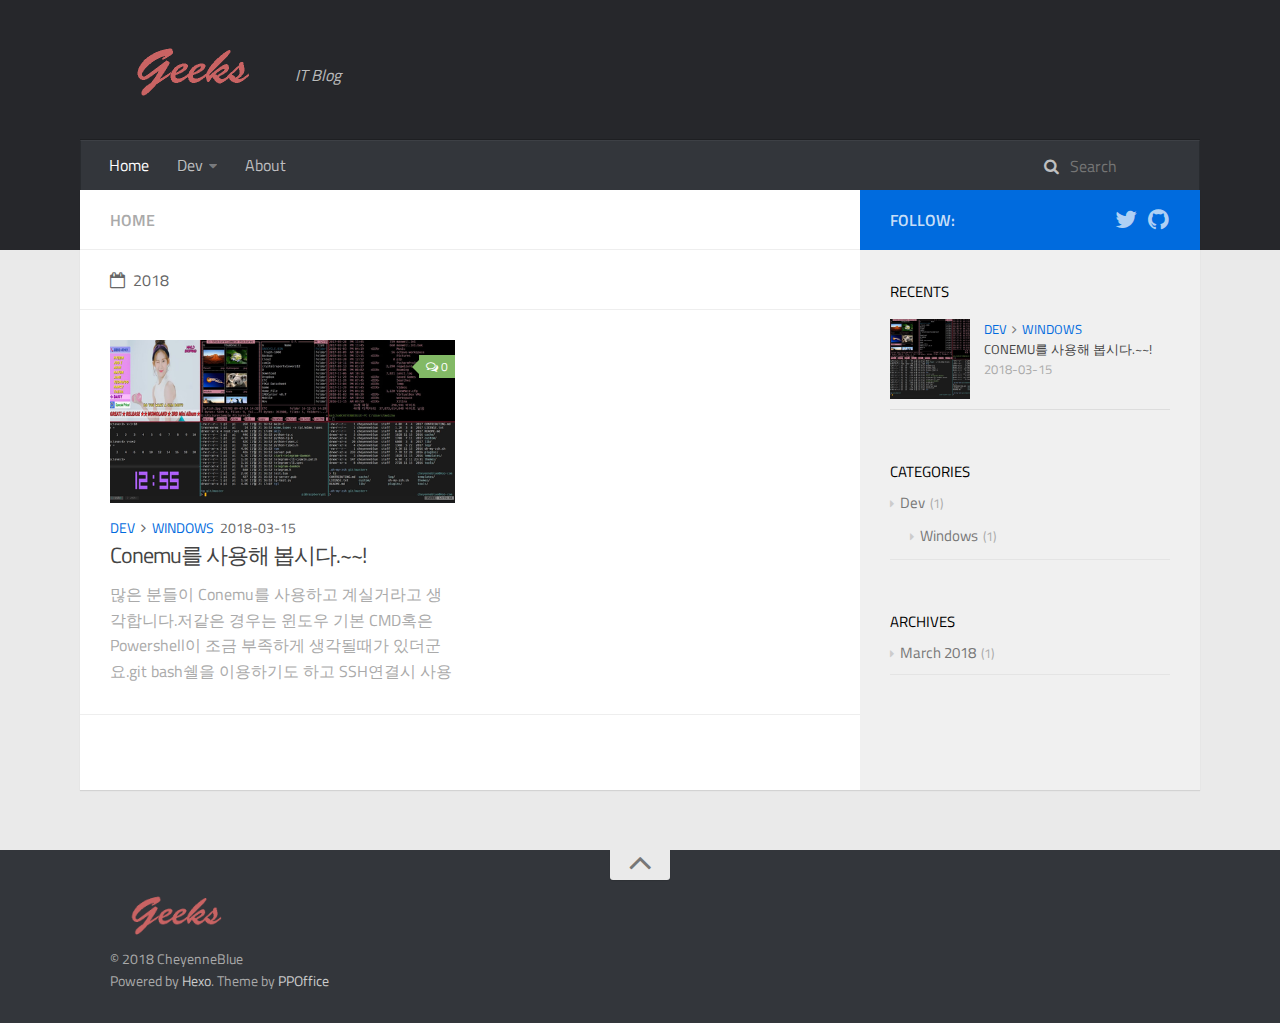
==== commit a645997b: "Site updated: 2018-03-15 18:45:41" ====
--- a/index.html
+++ b/index.html
@@ -7,20 +7,18 @@
     
     <meta name="viewport" content="width=device-width, initial-scale=1, maximum-scale=1">
     
-    <meta name="description" content="Cheyenneblue IT Blog">
+    <meta name="description" content="IT Blog">
 <meta property="og:type" content="website">
 <meta property="og:title" content="Geeks IT Blog">
-<meta property="og:url" content="http://gisferrada.github.io/index.html">
+<meta property="og:url" content="https://gisferrada.github.io/index.html">
 <meta property="og:site_name" content="Geeks IT Blog">
-<meta property="og:description" content="Cheyenneblue IT Blog">
+<meta property="og:description" content="IT Blog">
 <meta property="og:locale" content="en">
 <meta name="twitter:card" content="summary">
 <meta name="twitter:title" content="Geeks IT Blog">
-<meta name="twitter:description" content="Cheyenneblue IT Blog">
-    
-
-    
-        <link rel="alternate" href="/" title="Geeks IT Blog" type="application/atom+xml" />
+<meta name="twitter:description" content="IT Blog">
+    
+	<link rel="canonical" href="https://gisferrada.github.io/"/>
     
 
     
@@ -57,7 +55,7 @@
                     </h1>
                     
                         <h2 class="subtitle-wrap">
-                            <p class="subtitle">Cheyenneblue Blog</p>
+                            <p class="subtitle">IT Blog</p>
                         </h2>
                     
                 </div>
@@ -67,13 +65,13 @@
                         <ul id="main-nav">
                             
                                 <li class="main-nav-list-item" >
-                                    <a class="main-nav-list-link" href="/hexo-theme-hueman/">Home</a>
+                                    <a class="main-nav-list-link" href="/">Home</a>
                                 </li>
                             
-                                        
+                                        <ul class="main-nav-list"><li class="main-nav-list-item"><a class="main-nav-list-link" href="/categories/Dev/">Dev</a><ul class="main-nav-list-child"><li class="main-nav-list-item"><a class="main-nav-list-link" href="/categories/Dev/Windows/">Windows</a></li></ul></li></ul>
                                     
                                 <li class="main-nav-list-item" >
-                                    <a class="main-nav-list-link" href="/hexo-theme-hueman/about/index.html">About</a>
+                                    <a class="main-nav-list-link" href="/about/index.html">About</a>
                                 </li>
                             
                         </ul>
@@ -152,17 +150,17 @@
         <article class="article article-summary">
     <div class="article-summary-inner">
         
-        <a href="/2018/03/13/Windows/" class="thumbnail">
-    
-    
-        <span class="thumbnail-image thumbnail-none"></span>
+        <a href="/2018/03/15/Conemu-1/" class="thumbnail">
+    
+    
+        <span style="background-image:url(/images/conemu_thumb.png)" alt="Conemu를 사용해 봅시다.~~!" class="thumbnail-image"></span>
     
     
         
 <span class="comment-counter">
     <i class="fa fa-comments-o"></i>
     
-        <span class="disqus-comment-count" data-disqus-identifier="" data-disqus-url="http://gisferrada.github.io/2018/03/13/Windows/">0</span>
+        <span class="disqus-comment-count" data-disqus-identifier="" data-disqus-url="https://gisferrada.github.io/2018/03/15/Conemu-1/">0</span>
     
 </span>
 
@@ -173,66 +171,21 @@
         
         <div class="article-meta">
             <div class="category">
-            
-            </div>
-            <div class="date"><time datetime="2018-03-13T07:23:12.000Z" itemprop="datePublished">2018-03-13</time></div>
+            <a class="article-category-link" href="/categories/Dev/">Dev</a><i class="icon fa fa-angle-right"></i><a class="article-category-link" href="/categories/Dev/Windows/">Windows</a>
+            </div>
+            <div class="date"><time datetime="2018-03-15T06:58:15.000Z" itemprop="datePublished">2018-03-15</time></div>
         </div>
         
     
         <h1 class="article-title" itemprop="name">
-        <a href="/2018/03/13/Windows/">Windows</a>
+        <a href="/2018/03/15/Conemu-1/">Conemu를 사용해 봅시다.~~!</a>
         </h1>
     
 
         <p class="article-excerpt">
-            
-        </p>
-    </div>
-</article>
-    
-
-    
-    
-    
-    
-        <article class="article article-summary">
-    <div class="article-summary-inner">
-        
-        <a href="/2018/03/13/hello-world/" class="thumbnail">
-    
-    
-        <span class="thumbnail-image thumbnail-none"></span>
-    
-    
-        
-<span class="comment-counter">
-    <i class="fa fa-comments-o"></i>
-    
-        <span class="disqus-comment-count" data-disqus-identifier="" data-disqus-url="http://gisferrada.github.io/2018/03/13/hello-world/">0</span>
-    
-</span>
-
-
-    
-</a>
-
-        
-        <div class="article-meta">
-            <div class="category">
-            
-            </div>
-            <div class="date"><time datetime="2018-03-13T05:53:38.416Z" itemprop="datePublished">2018-03-13</time></div>
-        </div>
-        
-    
-        <h1 class="article-title" itemprop="name">
-        <a href="/2018/03/13/hello-world/">Hello World</a>
-        </h1>
-    
-
-        <p class="article-excerpt">
-            Welcome to Hexo! This is your very first post. Check documentation for more info. If you get any problems when using Hexo, you can find the answer in troubleshooting or you can ask me on GitHub.
-Quick
+            많은 분들이 Conemu를 사용하고 계실거라고 생각합니다.저같은 경우는 윈도우 기본 CMD혹은 Powershell이 조금 부족하게 생각될때가 있더군요.git bash쉘을 이용하기도 하고 SSH연결시 사용하는 Mobaxterm을 사용하기도 합니다.
+뭐 Tool은 자기가 사용하기에 편한것이 가장 좋다고 생각하는 바입니다. ^^
+저는 AVR을 이용하여 개발을 할
         </p>
     </div>
 </article>
@@ -255,7 +208,7 @@
             
                 
                 <li>
-                    <a class="social-tooltip" title="twitter" href="/" target="_blank">
+                    <a class="social-tooltip" title="twitter" href="https://twitter.com/chohoo" target="_blank">
                         <i class="icon fa fa-twitter"></i>
                     </a>
                 </li>
@@ -263,40 +216,8 @@
             
                 
                 <li>
-                    <a class="social-tooltip" title="facebook" href="/" target="_blank">
-                        <i class="icon fa fa-facebook"></i>
-                    </a>
-                </li>
-                
-            
-                
-                <li>
-                    <a class="social-tooltip" title="google-plus" href="/" target="_blank">
-                        <i class="icon fa fa-google-plus"></i>
-                    </a>
-                </li>
-                
-            
-                
-                <li>
-                    <a class="social-tooltip" title="github" href="https://github.com/ppoffice/hexo-theme-hueman" target="_blank">
+                    <a class="social-tooltip" title="github" href="https://github.com/gisferrada" target="_blank">
                         <i class="icon fa fa-github"></i>
-                    </a>
-                </li>
-                
-            
-                
-                <li>
-                    <a class="social-tooltip" title="weibo" href="/" target="_blank">
-                        <i class="icon fa fa-weibo"></i>
-                    </a>
-                </li>
-                
-            
-                
-                <li>
-                    <a class="social-tooltip" title="rss" href="/" target="_blank">
-                        <i class="icon fa fa-rss"></i>
                     </a>
                 </li>
                 
@@ -319,10 +240,10 @@
                     <li>
                         
                         <div class="item-thumbnail">
-                            <a href="/2018/03/13/Windows/" class="thumbnail">
-    
-    
-        <span class="thumbnail-image thumbnail-none"></span>
+                            <a href="/2018/03/15/Conemu-1/" class="thumbnail">
+    
+    
+        <span style="background-image:url(/images/conemu_thumb.png)" alt="Conemu를 사용해 봅시다.~~!" class="thumbnail-image"></span>
     
     
 </a>
@@ -330,70 +251,41 @@
                         </div>
                         
                         <div class="item-inner">
-                            <p class="item-category"></p>
-                            <p class="item-title"><a href="/2018/03/13/Windows/" class="title">Windows</a></p>
-                            <p class="item-date"><time datetime="2018-03-13T07:23:12.000Z" itemprop="datePublished">2018-03-13</time></p>
+                            <p class="item-category"><a class="article-category-link" href="/categories/Dev/">Dev</a><i class="icon fa fa-angle-right"></i><a class="article-category-link" href="/categories/Dev/Windows/">Windows</a></p>
+                            <p class="item-title"><a href="/2018/03/15/Conemu-1/" class="title">Conemu를 사용해 봅시다.~~!</a></p>
+                            <p class="item-date"><time datetime="2018-03-15T06:58:15.000Z" itemprop="datePublished">2018-03-15</time></p>
                         </div>
                     </li>
                 
-                    <li>
-                        
-                        <div class="item-thumbnail">
-                            <a href="/2018/03/13/hello-world/" class="thumbnail">
-    
-    
-        <span class="thumbnail-image thumbnail-none"></span>
-    
-    
-</a>
-
-                        </div>
-                        
-                        <div class="item-inner">
-                            <p class="item-category"></p>
-                            <p class="item-title"><a href="/2018/03/13/hello-world/" class="title">Hello World</a></p>
-                            <p class="item-date"><time datetime="2018-03-13T05:53:38.416Z" itemprop="datePublished">2018-03-13</time></p>
-                        </div>
-                    </li>
-                
             </ul>
         </div>
     </div>
 
             
                 
+    <div class="widget-wrap widget-list">
+        <h3 class="widget-title">categories</h3>
+        <div class="widget">
+            <ul class="category-list"><li class="category-list-item"><a class="category-list-link" href="/categories/Dev/">Dev</a><span class="category-list-count">1</span><ul class="category-list-child"><li class="category-list-item"><a class="category-list-link" href="/categories/Dev/Windows/">Windows</a><span class="category-list-count">1</span></li></ul></li></ul>
+        </div>
+    </div>
+
 
             
                 
     <div class="widget-wrap widget-list">
         <h3 class="widget-title">archives</h3>
         <div class="widget">
-            <ul class="archive-list"><li class="archive-list-item"><a class="archive-list-link" href="/archives/2018/03/">March 2018</a><span class="archive-list-count">2</span></li></ul>
-        </div>
-    </div>
-
-
-            
-                
-
-            
-                
-
-            
-                
-    <div class="widget-wrap widget-list">
-        <h3 class="widget-title">links</h3>
-        <div class="widget">
-            <ul>
-                
-                    <li>
-                        <a href="http://hexo.io">Hexo</a>
-                    </li>
-                
-            </ul>
-        </div>
-    </div>
-
+            <ul class="archive-list"><li class="archive-list-item"><a class="archive-list-link" href="/archives/2018/03/">March 2018</a><span class="archive-list-count">1</span></li></ul>
+        </div>
+    </div>
+
+
+            
+                
+
+            
+                
 
             
         
@@ -410,7 +302,7 @@
                 <h1 class="logo-wrap">
                     <a href="/" class="logo"></a>
                 </h1>
-                <p>&copy; 2018 Cheyenneblue</p>
+                <p>&copy; 2018 CheyenneBlue</p>
                 <p>Powered by <a href="//hexo.io/" target="_blank">Hexo</a>. Theme by <a href="//github.com/ppoffice" target="_blank">PPOffice</a></p>
             </div>
         </div>
@@ -419,7 +311,7 @@
         
     
     <script>
-    var disqus_shortname = 'hexo-theme-hueman';
+    var disqus_shortname = 'gisferrada-github-io';
     
     
     (function() {
--- a/css/style.css
+++ b/css/style.css
@@ -276,7 +276,7 @@
   padding: 10px 0;
   width: 165px;
   height: 60px;
-  background-image: url("images/logo-header.png");
+  background-image: url("images/geeks.png");
   background-position: 0px 10px;
   background-repeat: no-repeat;
   -webkit-background-size: 165px 60px;
@@ -294,8 +294,8 @@
   box-sizing: border-box;
   -webkit-box-shadow: rgba(0,0,0,0.098) 0px 1px 1px 0px;
   box-shadow: rgba(0,0,0,0.098) 0px 1px 1px 0px;
-  padding-left: 340px;
-  background: url("images/s-left.png") repeat-y left 0;
+  padding-right: 340px;
+  background: url("images/s-left.png") repeat-y right 0;
 }
 .main-body-inner:before,
 .main-body-inner:after {
@@ -306,7 +306,7 @@
   clear: both;
 }
 #main {
-  float: right;
+  float: left;
   width: 100%;
   -webkit-box-sizing: border-box;
   -moz-box-sizing: border-box;
@@ -556,8 +556,8 @@
   display: none;
 }
 #sidebar {
-  float: left;
-  margin-left: -340px;
+  float: right;
+  margin-right: -340px;
   width: 340px;
 }
 #sidebar .sidebar-toggle {
@@ -1910,12 +1910,12 @@
     margin-top: -50px;
   }
   .main-body-inner {
-    padding-left: 50px;
-    background-position: -290px 0 !important;
+    padding-right: 50px;
+    background-position: -340px 0 !important;
   }
   .main-body-inner #sidebar {
-    left: 0;
-    background: url("images/s-left.png") repeat-y left 0;
+    right: 0;
+    background: url("images/s-left.png") repeat-y right 0;
     margin: 0;
     height: 100%;
     position: absolute;
@@ -1952,7 +1952,7 @@
     font-family: fontawesome;
   }
   .main-body-inner #sidebar .sidebar-toggle .toggle:before {
-    content: '\f101';
+    content: '\f100';
   }
   .main-body-inner #sidebar .sidebar-top {
     padding: 10px 30px;
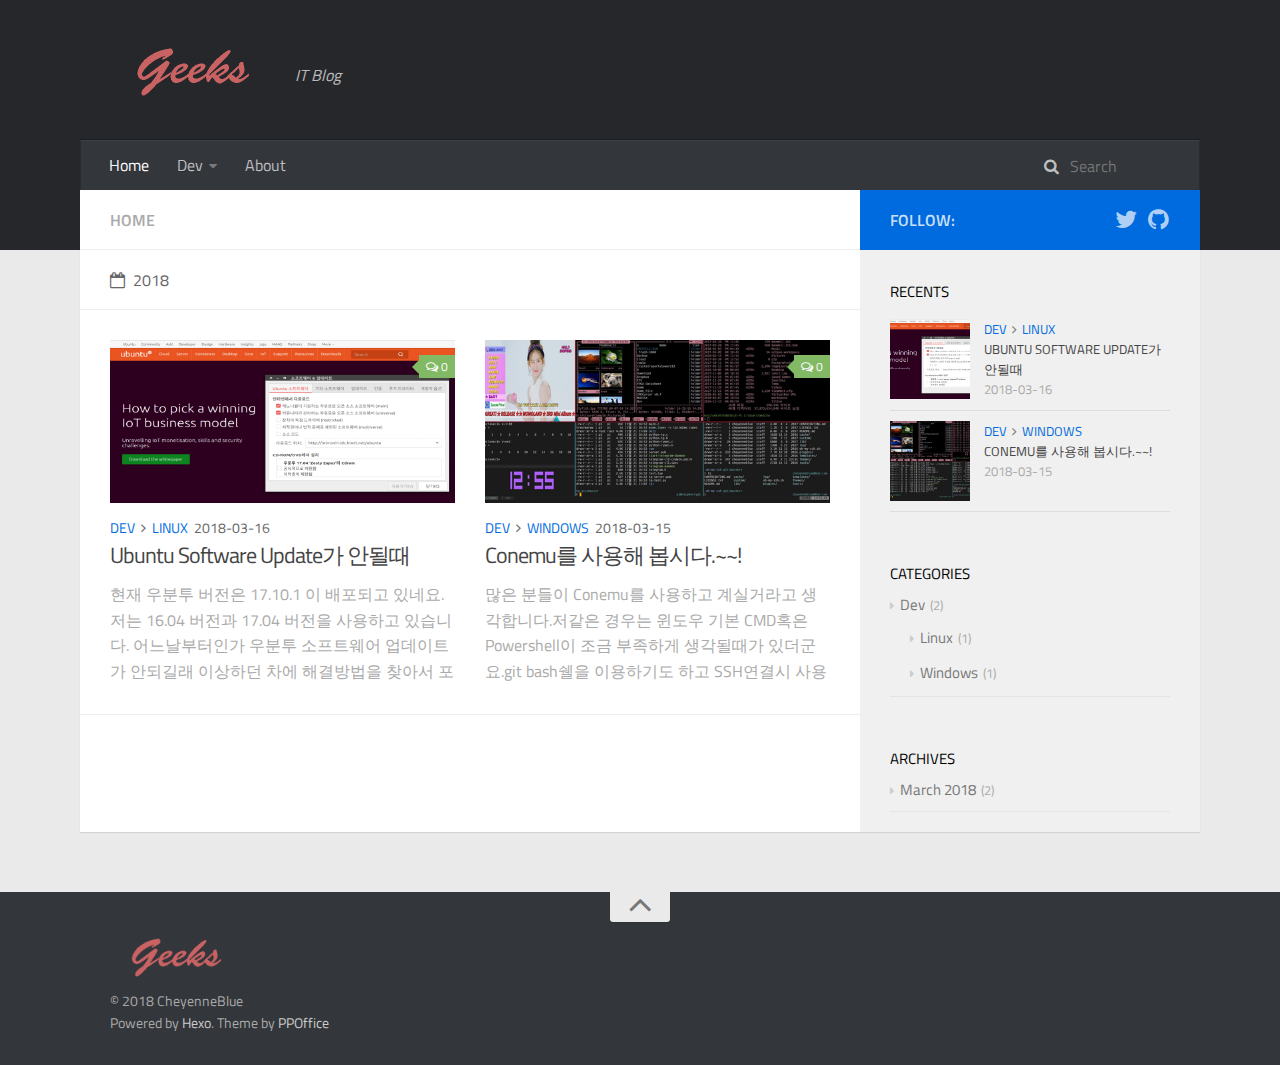
==== commit 76623514: "Site updated: 2018-03-16 10:32:42" ====
--- a/index.html
+++ b/index.html
@@ -37,6 +37,17 @@
     
         <link rel="stylesheet" href="/libs/justified-gallery/justifiedGallery.min.css">
     
+    
+        <script type="text/javascript">
+(function(i,s,o,g,r,a,m) {i['GoogleAnalyticsObject']=r;i[r]=i[r]||function() {
+(i[r].q=i[r].q||[]).push(arguments)},i[r].l=1*new Date();a=s.createElement(o),
+m=s.getElementsByTagName(o)[0];a.async=1;a.src=g;m.parentNode.insertBefore(a,m)
+})(window,document,'script','//www.google-analytics.com/analytics.js','ga');
+
+ga('create', 'UA-115806893-1', 'auto');
+ga('send', 'pageview');
+
+</script>
     
     
 
@@ -68,7 +79,7 @@
                                     <a class="main-nav-list-link" href="/">Home</a>
                                 </li>
                             
-                                        <ul class="main-nav-list"><li class="main-nav-list-item"><a class="main-nav-list-link" href="/categories/Dev/">Dev</a><ul class="main-nav-list-child"><li class="main-nav-list-item"><a class="main-nav-list-link" href="/categories/Dev/Windows/">Windows</a></li></ul></li></ul>
+                                        <ul class="main-nav-list"><li class="main-nav-list-item"><a class="main-nav-list-link" href="/categories/Dev/">Dev</a><ul class="main-nav-list-child"><li class="main-nav-list-item"><a class="main-nav-list-link" href="/categories/Dev/Linux/">Linux</a></li><li class="main-nav-list-item"><a class="main-nav-list-link" href="/categories/Dev/Windows/">Windows</a></li></ul></li></ul>
                                     
                                 <li class="main-nav-list-item" >
                                     <a class="main-nav-list-link" href="/about/index.html">About</a>
@@ -150,6 +161,54 @@
         <article class="article article-summary">
     <div class="article-summary-inner">
         
+        <a href="/2018/03/16/softwareupdate/" class="thumbnail">
+    
+    
+        <span style="background-image:url(/images/softwareupdate_thumb.png)" alt="Ubuntu Software Update가 안될때" class="thumbnail-image"></span>
+    
+    
+        
+<span class="comment-counter">
+    <i class="fa fa-comments-o"></i>
+    
+        <span class="disqus-comment-count" data-disqus-identifier="" data-disqus-url="https://gisferrada.github.io/2018/03/16/softwareupdate/">0</span>
+    
+</span>
+
+
+    
+</a>
+
+        
+        <div class="article-meta">
+            <div class="category">
+            <a class="article-category-link" href="/categories/Dev/">Dev</a><i class="icon fa fa-angle-right"></i><a class="article-category-link" href="/categories/Dev/Linux/">Linux</a>
+            </div>
+            <div class="date"><time datetime="2018-03-16T00:55:24.000Z" itemprop="datePublished">2018-03-16</time></div>
+        </div>
+        
+    
+        <h1 class="article-title" itemprop="name">
+        <a href="/2018/03/16/softwareupdate/">Ubuntu Software Update가 안될때</a>
+        </h1>
+    
+
+        <p class="article-excerpt">
+            현재 우분투 버전은 17.10.1 이 배포되고 있네요.저는 16.04 버전과 17.04 버전을 사용하고 있습니다.
+어느날부터인가 우분투 소프트웨어 업데이트가 안되길래 이상하던 차에 해결방법을 찾아서 포스팅해봅니다.
+https://superuser.com/questions/339537/where-can-i-get-the-repositories-for-old-
+        </p>
+    </div>
+</article>
+    
+
+    
+    
+    
+    
+        <article class="article article-summary">
+    <div class="article-summary-inner">
+        
         <a href="/2018/03/15/Conemu-1/" class="thumbnail">
     
     
@@ -236,6 +295,26 @@
         <h3 class="widget-title">recents</h3>
         <div class="widget">
             <ul id="recent-post" class="">
+                
+                    <li>
+                        
+                        <div class="item-thumbnail">
+                            <a href="/2018/03/16/softwareupdate/" class="thumbnail">
+    
+    
+        <span style="background-image:url(/images/softwareupdate_thumb.png)" alt="Ubuntu Software Update가 안될때" class="thumbnail-image"></span>
+    
+    
+</a>
+
+                        </div>
+                        
+                        <div class="item-inner">
+                            <p class="item-category"><a class="article-category-link" href="/categories/Dev/">Dev</a><i class="icon fa fa-angle-right"></i><a class="article-category-link" href="/categories/Dev/Linux/">Linux</a></p>
+                            <p class="item-title"><a href="/2018/03/16/softwareupdate/" class="title">Ubuntu Software Update가 안될때</a></p>
+                            <p class="item-date"><time datetime="2018-03-16T00:55:24.000Z" itemprop="datePublished">2018-03-16</time></p>
+                        </div>
+                    </li>
                 
                     <li>
                         
@@ -266,7 +345,7 @@
     <div class="widget-wrap widget-list">
         <h3 class="widget-title">categories</h3>
         <div class="widget">
-            <ul class="category-list"><li class="category-list-item"><a class="category-list-link" href="/categories/Dev/">Dev</a><span class="category-list-count">1</span><ul class="category-list-child"><li class="category-list-item"><a class="category-list-link" href="/categories/Dev/Windows/">Windows</a><span class="category-list-count">1</span></li></ul></li></ul>
+            <ul class="category-list"><li class="category-list-item"><a class="category-list-link" href="/categories/Dev/">Dev</a><span class="category-list-count">2</span><ul class="category-list-child"><li class="category-list-item"><a class="category-list-link" href="/categories/Dev/Linux/">Linux</a><span class="category-list-count">1</span></li><li class="category-list-item"><a class="category-list-link" href="/categories/Dev/Windows/">Windows</a><span class="category-list-count">1</span></li></ul></li></ul>
         </div>
     </div>
 
@@ -276,7 +355,7 @@
     <div class="widget-wrap widget-list">
         <h3 class="widget-title">archives</h3>
         <div class="widget">
-            <ul class="archive-list"><li class="archive-list-item"><a class="archive-list-link" href="/archives/2018/03/">March 2018</a><span class="archive-list-count">1</span></li></ul>
+            <ul class="archive-list"><li class="archive-list-item"><a class="archive-list-link" href="/archives/2018/03/">March 2018</a><span class="archive-list-count">2</span></li></ul>
         </div>
     </div>
 
